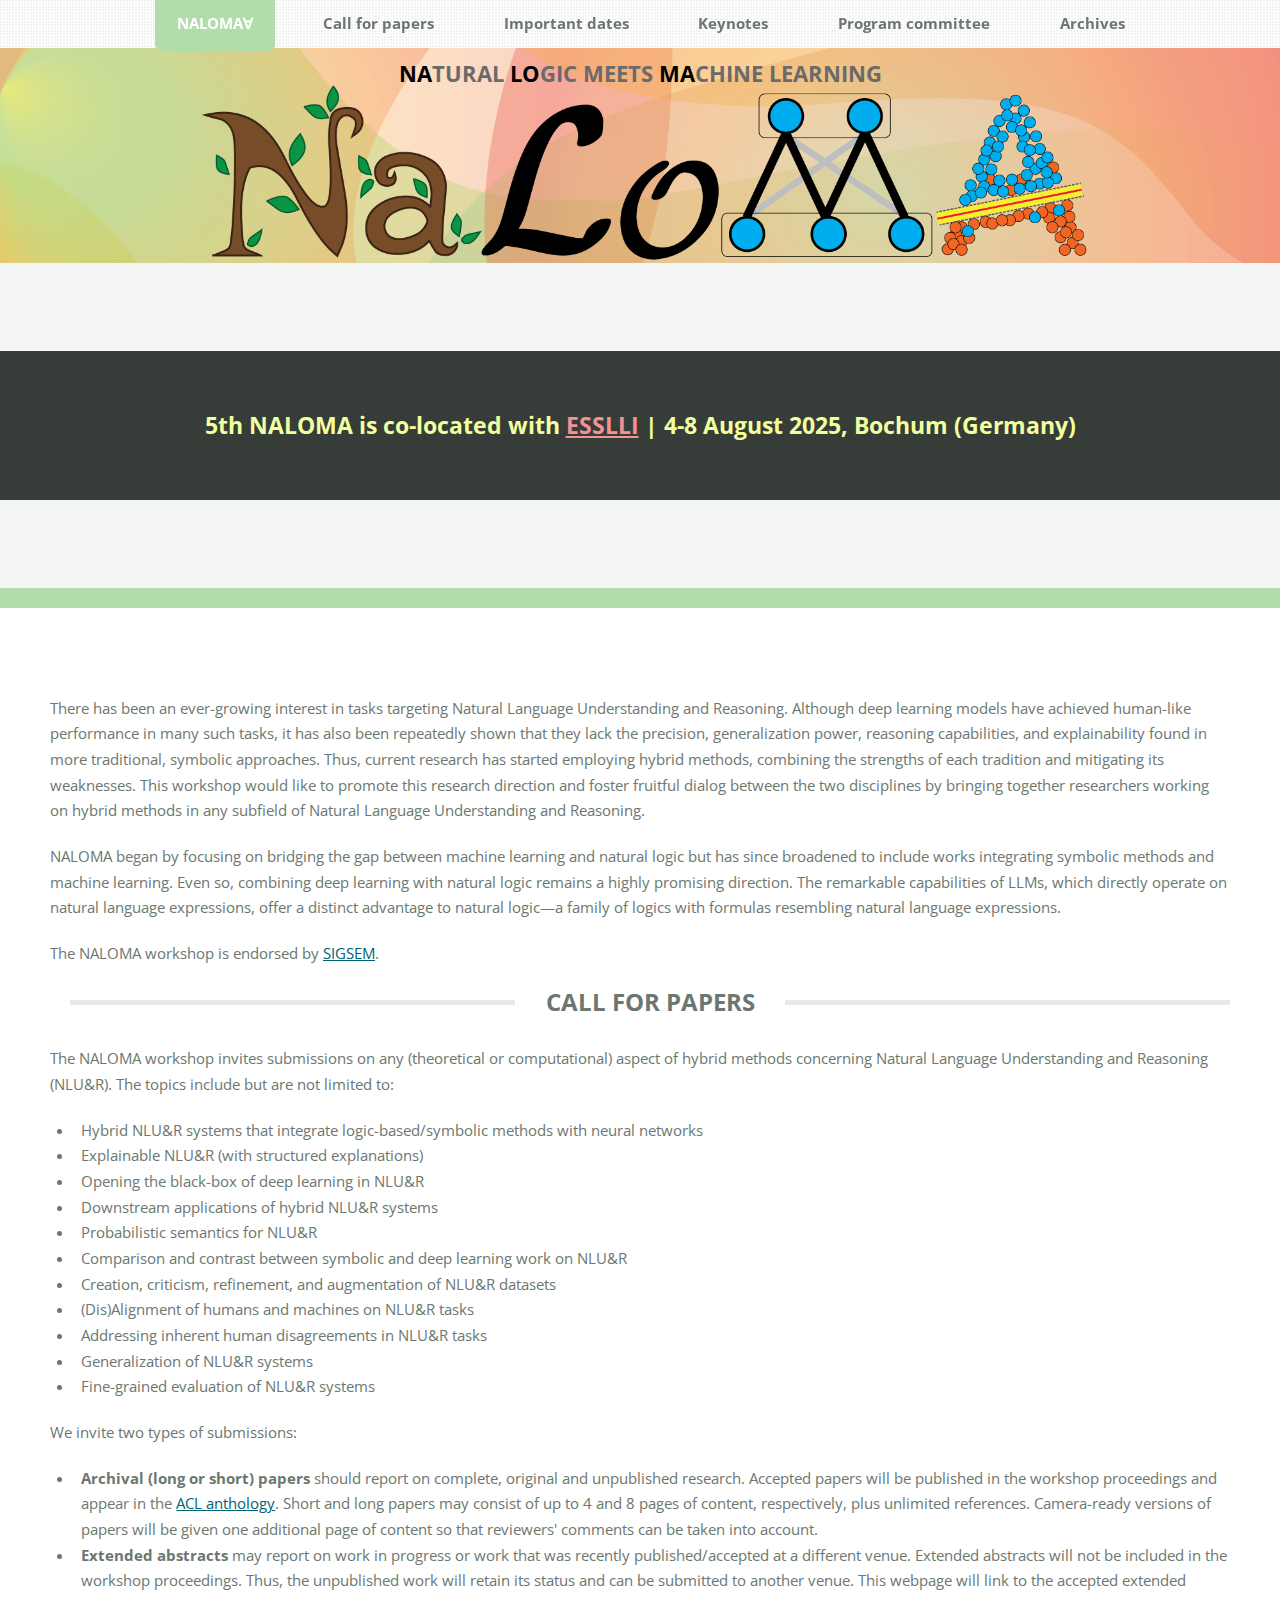
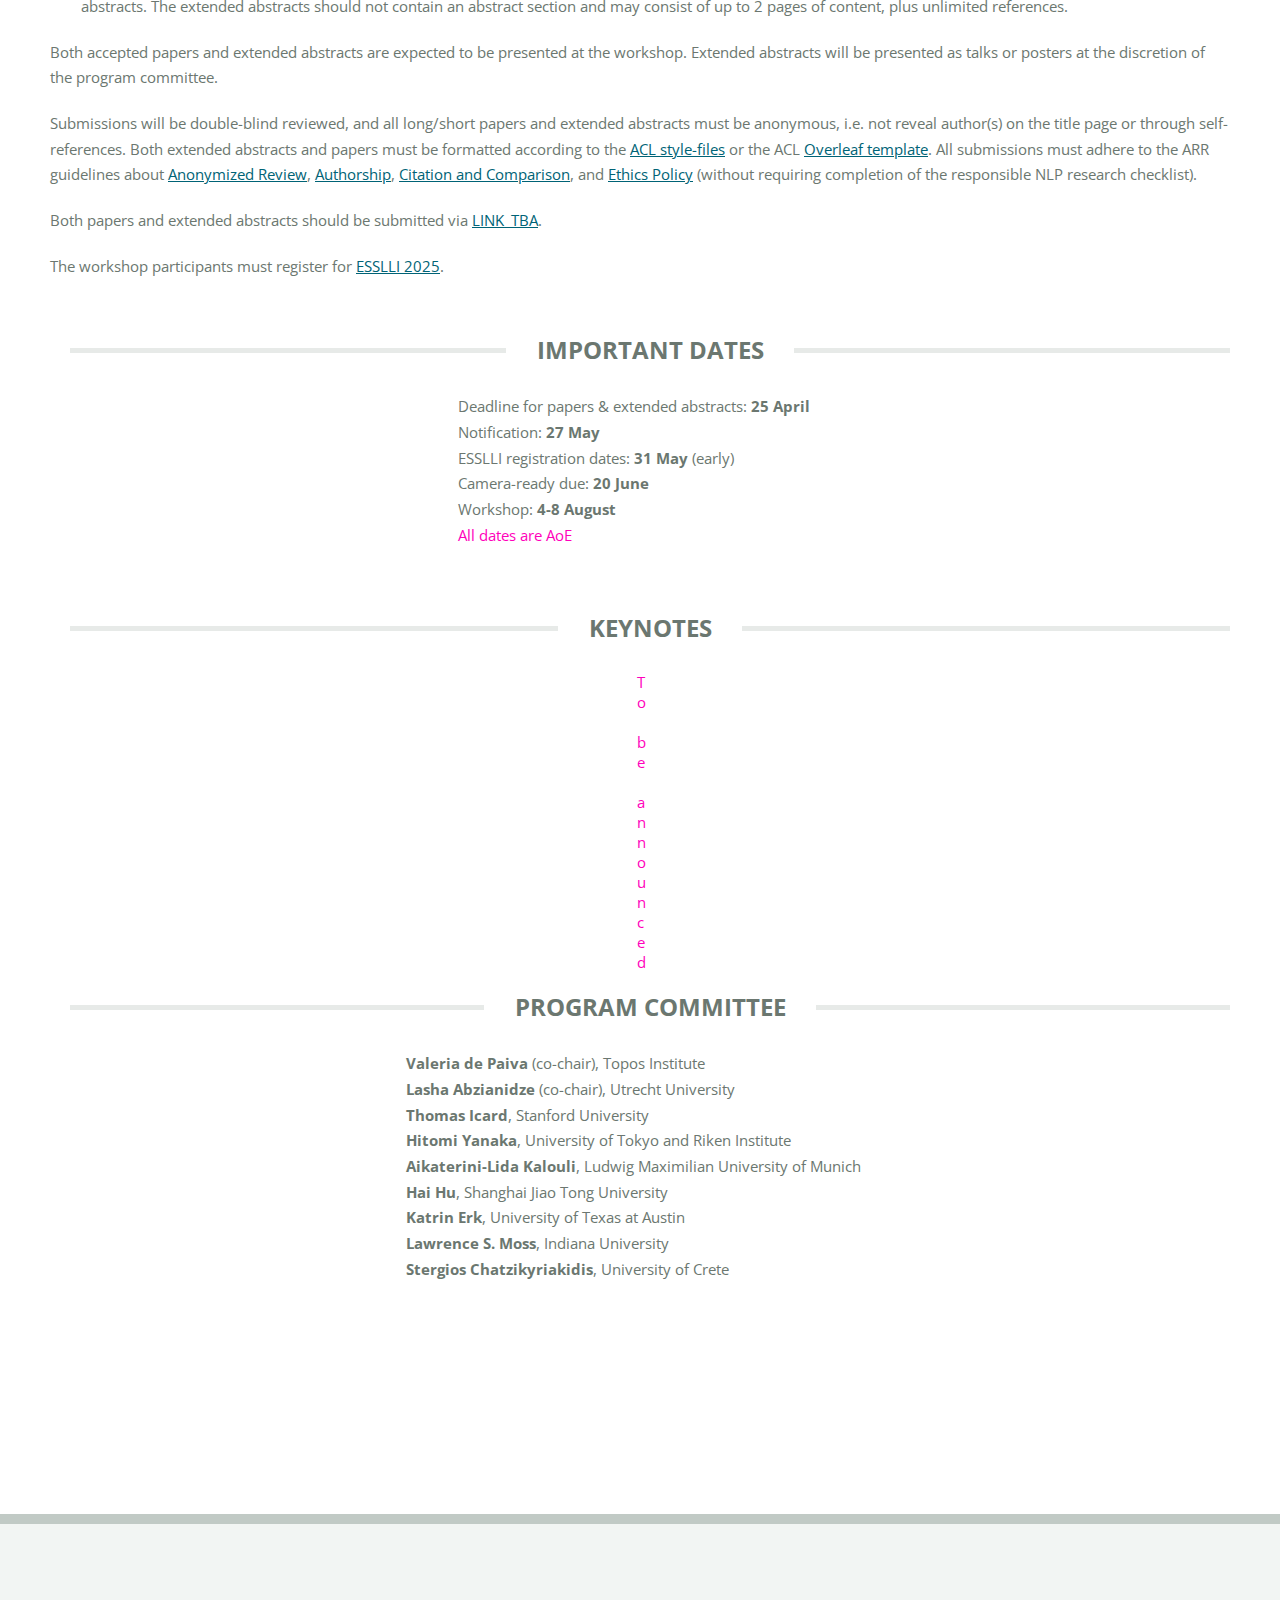
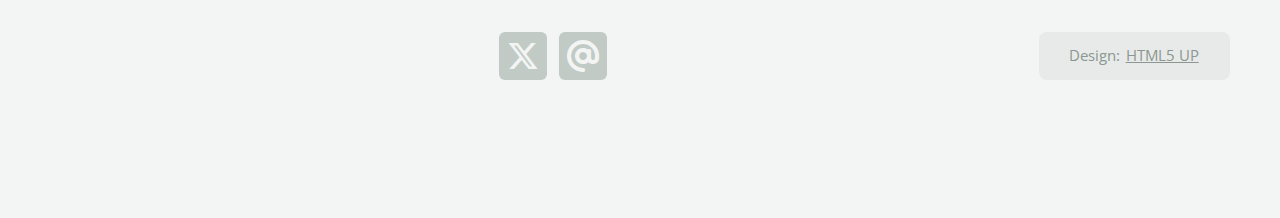
==== 2025/index.html @ dc69d801 "remove tentative" ====
<!DOCTYPE HTML>
<!--
	TXT by HTML5 UP
	html5up.net | @ajlkn
	Free for personal and commercial use under the CCA 3.0 license (html5up.net/license)
-->
<html>
	<head>
		<title>NALOMA</title>
		<meta charset="utf-8" />
		<meta name="viewport" content="width=device-width, initial-scale=1, user-scalable=no" />
		<link rel="stylesheet" href="assets/css/main.css" />
		<link href="https://cdnjs.cloudflare.com/ajax/libs/font-awesome/6.5.0/css/all.min.css" rel="stylesheet">


	</head>
	<body class="homepage is-preload">
		<div id="page-wrapper">

			<!-- Header -->
				<header id="header">
					<div class="logo container">
						<div>
							<span id="logo" style="display: none;">NALOMA∀</span><h1>NA</h1><p>tural</p> <h1>LO</h1><p>gic meets</p> <h1>MA</h1><p>chine learning</p> 
							<!-- <p>Natural Logic Meets Machine Learning</p> -->
						</div>
					</div>
				</header>

			<!-- Nav -->
				<nav id="nav">
					<ul>
						<li class="current"><a href="index.html">NALOMA∀</a></li>
						<li><a href="#call-for-papers">Call for papers</a></li>
						<li><a href="#important-dates">Important dates</a></li>
						<li><a href="#keynotes">Keynotes</a></li>
						<li><a href="#program-committee">Program committee</a></li>
						<!-- <li><a href="left-sidebar.html">left sidebar</a></li>
						<li><a href="right-sidebar.html">right sidebar</a></li>
						<li><a href="no-sidebar.html">no sidebar</a></li> -->
						<li><a href="#">Archives</a>
							<ul>
								<li><a href="https://aclanthology.org/venues/naloma/">ACL Anthology Proceedings</a></li>
								<li><a href="https://doi.org/10.1007/s10849-023-09408-y">JoLLI Special Issue</a></li>
								<li><a href="">Previous NALOMAs</a>
									<ul>
										<li><a href="https://sites.google.com/view/naloma4">NALOMA IV (2023)</a></li>
										<li><a href="https://sites.google.com/view/naloma22">NALOMA III (2022)</a></li>
										<li><a href="https://typo.uni-konstanz.de/naloma21/">NALOMA II (2021)</a></li>
										<li><a href="http://web.archive.org/web/20200923002008/https://typo.uni-konstanz.de/naloma20/">NALOMA I (2020)</a></li>
									</ul>
								</li>
							</ul>
						</li>	
					</ul>
				</nav>

			<!-- Banner -->
				<section id="banner">
					<div class="content">
						<h2>5th NALOMA is co-located with <a href="https://2025.esslli.eu/">ESSLLI</a> | 4-8 August 2025, Bochum (Germany)</h2>
						<!-- <a href="#main" class="button scrolly">Alright let's go</a> -->
					</div>
				</section>

			<!-- Main -->
				<section id="main">
					<div class="container">
						<div class="row gtr-200">
							<!-- <div class="col-12"> -->

								<!-- Highlight -->
									<!-- <section class="box highlight">
										<ul class="special">
											<li><a href="#" class="icon solid fa-search"><span class="label">Magnifier</span></a></li>
											<li><a href="#" class="icon solid fa-tablet-alt"><span class="label">Tablet</span></a></li>
											<li><a href="#" class="icon solid fa-flask"><span class="label">Flask</span></a></li>
											<li><a href="#" class="icon solid fa-cog"><span class="label">Cog?</span></a></li>
										</ul>
										<header>
											<h2>A random assortment of icons in circles</h2>
											<p>And some text that attempts to explain their significance</p>
										</header>
										<p>
											Phasellus quam turpis, feugiat sit amet ornare in, hendrerit in lectus. Praesent semper mod quis eget mi. Etiam eu<br />
											ante risus. Aliquam erat volutpat. Aliquam luctus et mattis lectus amet pulvinar. Nam nec turpis consequat.
										</p>
									</section> -->

							<!-- </div> -->
							<div class="col-12">

								<!-- Intro -->
									<section id="intro" class="box features">
										<!-- <h2 class="major"><span></span></h2> -->
											<div class="row">
													<div>
														There has been an ever-growing interest in tasks targeting Natural Language Understanding and Reasoning. Although deep learning models have achieved human-like performance in many such tasks, it has also been repeatedly shown that they lack the precision, generalization power, reasoning capabilities, and explainability found in more traditional, symbolic approaches. Thus, current research has started employing hybrid methods, combining the strengths of each tradition and mitigating its weaknesses. This workshop would like to promote this research direction and foster fruitful dialog between the two disciplines by bringing together researchers working on hybrid methods in any subfield of Natural Language Understanding and Reasoning.
													</div>
													<div>
														NALOMA began by focusing on bridging the gap between machine learning and natural logic but has since broadened to include works integrating symbolic methods and machine learning. Even so, combining deep learning with natural logic remains a highly promising direction. The remarkable capabilities of LLMs, which directly operate on natural language expressions, offer a distinct advantage to natural logic&mdash;a family of logics with formulas resembling natural language expressions.
													</div>  
													<div>The NALOMA workshop is endorsed by <a href="https://www.sigsem.org/">SIGSEM</a>.</div>
											</div>
									</section>
								
								<!-- Call for papers -->
									<section id="call-for-papers" class="box features">
										<h2 class="major"><span>Call for Papers</span></h2>
										<div>
											<div class="row">
												<div>
													The NALOMA workshop invites submissions on any (theoretical or computational) aspect of hybrid methods concerning Natural Language Understanding and Reasoning (NLU&R). The topics include but are not limited to:
												</div>
												<ul style="padding-left:3em; margin: 0px; display:block; width: 100vw;">
													<li>Hybrid NLU&R systems that integrate logic-based/symbolic methods with neural networks</li>
													<li>Explainable NLU&R (with structured explanations)</li>
													<li>Opening the black-box of deep learning in NLU&R</li>
													<li>Downstream applications of hybrid NLU&R systems</li>
													<li>Probabilistic semantics for NLU&R</li>
													<li>Comparison and contrast between symbolic and deep learning work on NLU&R</li>
													<li>Creation, criticism, refinement, and augmentation of NLU&R datasets</li>
													<li>(Dis)Alignment of humans and machines on NLU&R tasks</li>
													<li>Addressing inherent human disagreements in NLU&R tasks</li>
													<li>Generalization of NLU&R systems</li>
													<li>Fine-grained evaluation of NLU&R systems</li>
												</ul>
												<div>We invite two types of submissions:</div>

												<ul style="padding-left:3em; margin: 0px; display:block">
													<li><b>Archival (long or short) papers</b> should report on complete, original and unpublished research. Accepted papers will be published in the workshop proceedings and appear in the <a href="https://aclanthology.org/venues/naloma/">ACL anthology</a>.
													Short and long papers may consist of up to 4 and 8 pages of content, respectively, plus unlimited references. Camera-ready versions of papers will be given one additional page of content so that reviewers' comments can be taken into account.
													</li>

													<li><b>Extended abstracts</b> may report on work in progress or work that was recently published/accepted at a different venue. Extended abstracts will not be included in the workshop proceedings. Thus, the unpublished work will retain its status and can be submitted to another venue. This webpage will link to the accepted extended abstracts.
													The extended abstracts should not contain an abstract section and may consist of up to 2 pages of content, plus unlimited references. 
													</li>
												</ul>

												<div>Both accepted papers and extended abstracts are expected to be presented at the workshop. Extended abstracts will be presented as talks or posters at the discretion of the program committee.</div>

												<div>Submissions will be double-blind reviewed, and all long/short papers and extended abstracts must be anonymous, i.e. not reveal author(s) on the title page or through self-references. Both extended abstracts and papers must be formatted according to the <a href="https://github.com/acl-org/acl-style-files">ACL style-files</a> or the ACL <a href="https://www.overleaf.com/latex/templates/association-for-computational-linguistics-acl-conference/jvxskxpnznfj">Overleaf template</a>.  All submissions must adhere to the ARR guidelines about <a href="https://aclrollingreview.org/cfp#instructions-for-two-way-anonymized-review">Anonymized Review</a>, <a href="https://aclrollingreview.org/cfp#authorship">Authorship</a>, <a href="https://aclrollingreview.org/cfp#citation-and-comparison">Citation and Comparison</a>, and <a href="https://aclrollingreview.org/cfp#ethics-policy">Ethics Policy</a> (without requiring completion of the responsible NLP research checklist). 
												</div>	

												<div>Both papers and extended abstracts should be submitted via <a href="">LINK_TBA</a>.</div>

												<div>The workshop participants must register for <a href="https://2025.esslli.eu/">ESSLLI 2025</a>.</div>

											</div>
										</div>
									</section>

								<!-- Important dates -->
									<section id="important-dates" class="box features">
										<h2 class="major"><span>Important Dates</span></h2>
											<div class="row">
												<ul class="listing">
													<!-- <li style="color:rgb(255, 0, 187)">Submission-related dates are tentative</li> -->
													<li>Deadline for papers &amp; extended abstracts: <b>25 April</b></li>
													<li>Notification: <b>27 May</b></li>
													<li>ESSLLI registration dates: <b>31 May</b> (early)</li>
													<li>Camera-ready due: <b>20 June</b></li>
													<li>Workshop: <b>4-8 August</b></li>
													<li style="color:rgb(255, 0, 187)">All dates are AoE</li>
												</ul>
											</div>
									</section>
								<!-- Keynotes -->
								<section id="keynotes" class="box features">
									<h2 class="major"><span>Keynotes</span></h2>
										<div class="row">
												<span class="keynote-tba">To be announced</span>
										</div>
								</section>
								<!-- Program committe -->
									<section id="program-committee" class="box features">
										<h2 class="major"><span>Program Committee</span></h2>
										<div>
											<div class="row">
												<ul class="listing" id="PC">
													<li class="cochair"><b>Lasha Abzianidze</b> (co-chair), Utrecht University</li>
													<li class="cochair"><b>Valeria de Paiva</b> (co-chair), Topos Institute</li>
													<li><b>Stergios Chatzikyriakidis</b>, University of Crete</li>
													<li><b>Aikaterini-Lida Kalouli</b>, Ludwig Maximilian University of Munich</li>
													<li><b>Katrin Erk</b>, University of Texas at Austin</li>
													<li><b>Hai Hu</b>, Shanghai Jiao Tong University</li>
													<li><b>Thomas Icard</b>, Stanford University</li>
													<li><b>Lawrence S. Moss</b>, Indiana University</li>
													<li><b>Hitomi Yanaka</b>, University of Tokyo and Riken Institute</li>
												</ul>
											</div>
										</div>
									</section>

							</div>
						</div>
					</div>
				</section>

			<!-- Footer -->
				<footer id="footer">
					<div class="container">
						<div class="row gtr-200">
							<!-- <div class="col-12"> -->

								<!-- About -->
									<!-- <section>
										<h2 class="major"><span>What's this about?</span></h2>
										<p>
											This is <strong>TXT</strong>, yet another free responsive site template designed by
											<a href="http://twitter.com/ajlkn">AJ</a> for <a href="http://html5up.net">HTML5 UP</a>. It's released under the
											<a href="http://html5up.net/license/">Creative Commons Attribution</a> license so feel free to use it for
											whatever you're working on (personal or commercial), just be sure to give us credit for the design.
											That's basically it :)
										</p>
									</section> -->

							<!-- </div> -->
							<div class="col-12">

								<!-- Contact -->
									<section>
										<!-- <h2 class="major"><span>Get in touch</span></h2> -->
										<ul class="contact">
											<li><a class="fa-brands fa-x-twitter" style="text-decoration: none;" href="https://x.com/nalomameeting"></a></li>
											<li><a class="fa fa-at" style="text-decoration: none;" href="mailto:lasha.abzianidze@gmail.com"></a></li>
											<li id="copyright" style="float:right; margin-right: auto;">Design: <a style="width:auto; padding: 2px; display:inline; background: none;" href="http://html5up.net">HTML5 UP</a></li>
										</ul>
									</section>

							</div>
						</div>

						<!-- Copyright -->
							<!-- <div id="copyright">
								<ul class="menu">
									<li>&copy; Untitled. All rights reserved</li>
									<li>Design: <a href="http://html5up.net">HTML5 UP</a></li>
								</ul>
							</div> -->
					</div>
				</footer>

		</div>

		<!-- Scripts -->
			<script src="assets/js/jquery.min.js"></script>
			<script src="assets/js/jquery.dropotron.min.js"></script>
			<script src="assets/js/jquery.scrolly.min.js"></script>
			<script src="assets/js/browser.min.js"></script>
			<script src="assets/js/breakpoints.min.js"></script>
			<script src="assets/js/util.js"></script>
			<script src="assets/js/main.js"></script>

			<script>
				// Shuffle the list when the page loads
				window.onload = shufflePC;
			</script>

	</body>
</html>
---- 2025/assets/css/main.css ----
@import url("fontawesome-all.min.css");
@import url("https://fonts.googleapis.com/css?family=Open+Sans:400,400italic,700,700italic|Open+Sans+Condensed:700");

/*
	TXT by HTML5 UP
	html5up.net | @ajlkn
	Free for personal and commercial use under the CCA 3.0 license (html5up.net/license)
*/

html, body, div, span, applet, object,
iframe, h1, h2, h3, h4, h5, h6, p, blockquote,
pre, a, abbr, acronym, address, big, cite,
code, del, dfn, em, img, ins, kbd, q, s, samp,
small, strike, strong, sub, sup, tt, var, b,
u, i, center, dl, dt, dd, ol, ul, li, fieldset,
form, label, legend, table, caption, tbody,
tfoot, thead, tr, th, td, article, aside,
canvas, details, embed, figure, figcaption,
footer, header, hgroup, menu, nav, output, ruby,
section, summary, time, mark, audio, video {
	margin: 0;
	padding: 0;
	border: 0;
	font-size: 100%;
	font: inherit;
	vertical-align: baseline;}

article, aside, details, figcaption, figure,
footer, header, hgroup, menu, nav, section {
	display: block;}

body {
	line-height: 1;
}

ol, ul {
	list-style: none;
}

blockquote, q {
	quotes: none;
}

	blockquote:before, blockquote:after, q:before, q:after {
		content: '';
		content: none;
	}

table {
	border-collapse: collapse;
	border-spacing: 0;
}

body {
	-webkit-text-size-adjust: none;
}

mark {
	background-color: transparent;
	color: inherit;
}

input::-moz-focus-inner {
	border: 0;
	padding: 0;
}

input, select, textarea {
	-moz-appearance: none;
	-webkit-appearance: none;
	-ms-appearance: none;
	appearance: none;
}

.keynote-tba {
	margin: auto; 
	color:rgb(255, 0, 187);
	writing-mode: vertical-rl;
	text-orientation: upright;	
}

/* Basic */

	html {
		box-sizing: border-box;
	}

	*, *:before, *:after {
		box-sizing: inherit;
	}

	body {
		background: #f2f5f3;
	}

		body.is-preload *, body.is-preload *:before, body.is-preload *:after {
			-moz-animation: none !important;
			-webkit-animation: none !important;
			-ms-animation: none !important;
			animation: none !important;
			-moz-transition: none !important;
			-webkit-transition: none !important;
			-ms-transition: none !important;
			transition: none !important;
		}

	body, input, textarea, select {
		font-family: 'Open Sans', sans-serif;
		font-weight: 400;
		color: #6b7770;
		font-size: 13pt;
		line-height: 2em;
	}

	h1, h2, h3, h4, h5, h6 {
		font-family: 'Open Sans Condensed', sans-serif;
		font-weight: 700;
		text-transform: uppercase;
		color: #6b7770;
		margin: 0 0 0.5em 0;
		line-height: 1.3;
	}

	h1 a, h2 a, h3 a, h4 a, h5 a, h6 a {
		text-decoration: none;
		color: inherit;
	}

	h2 {
		font-size: 1.65em;
	}

		h2.major {
			position: relative;
			border-top: solid 5px #e7eae8;
			font-size: 1.65em;
			text-align: center;
			margin: 0 0 2em 0;
			top: 0.775em;
		}

			h2.major span {
				background: #fff;
				position: relative;
				display: inline-block;
				top: -0.775em;
				padding: 0 1.25em 0 1.25em;
			}

	h3, h4 {
		font-size: 1.25em;
	}

	a {
		color: #006376;
		text-decoration: underline;
	}

		a:hover {
			text-decoration: none;
		}

	b, strong {
		font-weight: 700;
		color: #6b7770;
	}

	i, em {
		font-style: italic;
	}

	br.clear {
		clear: both;
	}

	sub {
		position: relative;
		top: 0.5em;
		font-size: 0.8em;
	}

	sup {
		position: relative;
		top: -0.5em;
		font-size: 0.8em;
	}

	hr {
		border: 0;
		border-top: solid 2px #E7EAE8;
		margin: 0 0 3em 0;
	}

	blockquote {
		border-left: solid 5px #E7EAE8;
		padding: 1em 0 1em 1.5em;
		font-style: italic;
	}

	p, ul, ol, dl, table {
		margin-bottom: 3em;
	}

/* Section/Article */

	section, article {
		margin-bottom: 1em;
	}

		section > :last-child, section:last-child, article > :last-child, article:last-child {
			margin-bottom: 0;
		}

		.col-12 > section:before {
			content: ''; 
			display: block; 
			height: 55px; 
			margin-top: -55px; 
		}

	header > p {
		display: block;
		font-family: 'Open Sans Condensed', sans-serif;
		font-weight: 700;
		text-transform: uppercase;
		color: #c1cac5;
	}


/* Container */

	.container {
		margin: 0 auto;
		max-width: 100%;
		width: 64em;
	}

		@media screen and (max-width: 1680px) {

			.container {
				width: 75em;
			}

		}

		@media screen and (max-width: 1280px) {

			.container {
				width: calc(100% - 100px);
			}

		}

		@media screen and (max-width: 980px) {

			.container {
				width: calc(100% - 100px);
			}

		}

		@media screen and (max-width: 736px) {

			.container {
				width: calc(100% - 40px);
			}

		}

		@media screen and (max-width: 360px) {

			.container {
				width: calc(100% - 30px);
			}

		}

/* Row */

	.row {
		display: flex;
		flex-wrap: wrap;
		box-sizing: border-box;
		align-items: stretch;
	}

		.row > * {
			box-sizing: border-box;
		}

		.row > div {
			/* margin: 5px 0px 10px 0px; */
			width: 100%;
		}

		.row.gtr-uniform > * > :last-child {
			margin-bottom: 0;
		}

		.row.aln-left {
			justify-content: flex-start;
		}

		.row.aln-center {
			justify-content: center;
		}

		.row.aln-right {
			justify-content: flex-end;
		}

		.row.aln-top {
			align-items: flex-start;
		}

		.row.aln-middle {
			align-items: center;
		}

		.row.aln-bottom {
			align-items: flex-end;
		}

		.row > .imp {
			order: -1;
		}

		.row > .col-1 {
			width: 8.33333%;
		}

		.row > .off-1 {
			margin-left: 8.33333%;
		}

		.row > .col-2 {
			width: 16.66667%;
		}

		.row > .off-2 {
			margin-left: 16.66667%;
		}

		.row > .col-3 {
			width: 25%;
		}

		.row > .off-3 {
			margin-left: 25%;
		}

		.row > .col-4 {
			width: 33.33333%;
		}

		.row > .off-4 {
			margin-left: 33.33333%;
		}

		.row > .col-5 {
			width: 41.66667%;
		}

		.row > .off-5 {
			margin-left: 41.66667%;
		}

		.row > .col-6 {
			width: 50%;
		}

		.row > .off-6 {
			margin-left: 50%;
		}

		.row > .col-7 {
			width: 58.33333%;
		}

		.row > .off-7 {
			margin-left: 58.33333%;
		}

		.row > .col-8 {
			width: 66.66667%;
		}

		.row > .off-8 {
			margin-left: 66.66667%;
		}

		.row > .col-9 {
			width: 75%;
		}

		.row > .off-9 {
			margin-left: 75%;
		}

		.row > .col-10 {
			width: 83.33333%;
		}

		.row > .off-10 {
			margin-left: 83.33333%;
		}

		.row > .col-11 {
			width: 91.66667%;
		}

		.row > .off-11 {
			margin-left: 91.66667%;
		}

		.row > .col-12 {
			width: 100%;
		}

		.row > .off-12 {
			margin-left: 100%;
		}

		.row.gtr-0 {
			margin-top: 0px;
			margin-left: 0px;
		}

			.row.gtr-0 > * {
				padding: 0px 0 0 0px;
			}

			.row.gtr-0.gtr-uniform {
				margin-top: 0px;
			}

				.row.gtr-0.gtr-uniform > * {
					padding-top: 0px;
				}

		.row.gtr-25 {
			margin-top: -12.5px;
			margin-left: -12.5px;
		}

			.row.gtr-25 > * {
				padding: 12.5px 0 0 12.5px;
			}

			.row.gtr-25.gtr-uniform {
				margin-top: -12.5px;
			}

				.row.gtr-25.gtr-uniform > * {
					padding-top: 12.5px;
				}

		.row.gtr-50 {
			margin-top: -25px;
			margin-left: -25px;
		}

			.row.gtr-50 > * {
				padding: 25px 0 0 25px;
			}

			.row.gtr-50.gtr-uniform {
				margin-top: -25px;
			}

				.row.gtr-50.gtr-uniform > * {
					padding-top: 25px;
				}

		.row {
			margin-top: -50px;
			margin-left: -50px;
			margin-bottom: 50px;
		}

			.row > * {
				padding: 20px 0 0 20px;
			}

			.row.gtr-uniform {
				margin-top: -50px;
			}

				.row.gtr-uniform > * {
					padding-top: 50px;
				}

		.row.gtr-150 {
			margin-top: -75px;
			margin-left: -75px;
		}

			.row.gtr-150 > * {
				padding: 75px 0 0 75px;
			}

			.row.gtr-150.gtr-uniform {
				margin-top: -75px;
			}

				.row.gtr-150.gtr-uniform > * {
					padding-top: 75px;
				}

		.row.gtr-200 {
			margin-top: -100px;
			margin-left: -100px;
		}

			.row.gtr-200 > * {
				padding: 100px 0 0 100px;
			}

			.row.gtr-200.gtr-uniform {
				margin-top: -100px;
			}

				.row.gtr-200.gtr-uniform > * {
					padding-top: 100px;
				}

		@media screen and (max-width: 1680px) {

			.row {
				display: flex;
				flex-wrap: wrap;
				box-sizing: border-box;
				align-items: stretch;
			}

				.row > * {
					box-sizing: border-box;
				}

				.row.gtr-uniform > * > :last-child {
					margin-bottom: 0;
				}

				.row.aln-left {
					justify-content: flex-start;
				}

				.row.aln-center {
					justify-content: center;
				}

				.row.aln-right {
					justify-content: flex-end;
				}

				.row.aln-top {
					align-items: flex-start;
				}

				.row.aln-middle {
					align-items: center;
				}

				.row.aln-bottom {
					align-items: flex-end;
				}

				.row > .imp-xlarge {
					order: -1;
				}

				.row > .col-1-xlarge {
					width: 8.33333%;
				}

				.row > .off-1-xlarge {
					margin-left: 8.33333%;
				}

				.row > .col-2-xlarge {
					width: 16.66667%;
				}

				.row > .off-2-xlarge {
					margin-left: 16.66667%;
				}

				.row > .col-3-xlarge {
					width: 25%;
				}

				.row > .off-3-xlarge {
					margin-left: 25%;
				}

				.row > .col-4-xlarge {
					width: 33.33333%;
				}

				.row > .off-4-xlarge {
					margin-left: 33.33333%;
				}

				.row > .col-5-xlarge {
					width: 41.66667%;
				}

				.row > .off-5-xlarge {
					margin-left: 41.66667%;
				}

				.row > .col-6-xlarge {
					width: 50%;
				}

				.row > .off-6-xlarge {
					margin-left: 50%;
				}

				.row > .col-7-xlarge {
					width: 58.33333%;
				}

				.row > .off-7-xlarge {
					margin-left: 58.33333%;
				}

				.row > .col-8-xlarge {
					width: 66.66667%;
				}

				.row > .off-8-xlarge {
					margin-left: 66.66667%;
				}

				.row > .col-9-xlarge {
					width: 75%;
				}

				.row > .off-9-xlarge {
					margin-left: 75%;
				}

				.row > .col-10-xlarge {
					width: 83.33333%;
				}

				.row > .off-10-xlarge {
					margin-left: 83.33333%;
				}

				.row > .col-11-xlarge {
					width: 91.66667%;
				}

				.row > .off-11-xlarge {
					margin-left: 91.66667%;
				}

				.row > .col-12-xlarge {
					width: 100%;
				}

				.row > .off-12-xlarge {
					margin-left: 100%;
				}

				.row.gtr-0 {
					margin-top: 0px;
					margin-left: 0px;
				}

					.row.gtr-0 > * {
						padding: 0px 0 0 0px;
					}

					.row.gtr-0.gtr-uniform {
						margin-top: 0px;
					}

						.row.gtr-0.gtr-uniform > * {
							padding-top: 0px;
						}

				.row.gtr-25 {
					margin-top: -12.5px;
					margin-left: -12.5px;
				}

					.row.gtr-25 > * {
						padding: 12.5px 0 0 12.5px;
					}

					.row.gtr-25.gtr-uniform {
						margin-top: -12.5px;
					}

						.row.gtr-25.gtr-uniform > * {
							padding-top: 12.5px;
						}

				.row.gtr-50 {
					margin-top: -25px;
					margin-left: -25px;
				}

					.row.gtr-50 > * {
						padding: 25px 0 0 25px;
					}

					.row.gtr-50.gtr-uniform {
						margin-top: -25px;
					}

						.row.gtr-50.gtr-uniform > * {
							padding-top: 25px;
						}

				.row {
					margin-top: -50px;
					margin-left: -50px;
				}

					.row > * {
						padding: 20px 0 0 20px;
					}

					.row.gtr-uniform {
						margin-top: -50px;
					}

						.row.gtr-uniform > * {
							padding-top: 50px;
						}

				.row.gtr-150 {
					margin-top: -75px;
					margin-left: -75px;
				}

					.row.gtr-150 > * {
						padding: 75px 0 0 75px;
					}

					.row.gtr-150.gtr-uniform {
						margin-top: -75px;
					}

						.row.gtr-150.gtr-uniform > * {
							padding-top: 75px;
						}

				.row.gtr-200 {
					margin-top: -100px;
					margin-left: -100px;
				}

					.row.gtr-200 > * {
						padding: 100px 0 0 100px;
					}

					.row.gtr-200 .col-12 {
						padding: 100px 0 0 100px;
					}

					.row.gtr-200.gtr-uniform {
						margin-top: -100px;
					}

						.row.gtr-200.gtr-uniform > * {
							padding-top: 100px;
						}

		}

		@media screen and (max-width: 1280px) {

			.row {
				display: flex;
				flex-wrap: wrap;
				box-sizing: border-box;
				align-items: stretch;
			}

				.row > * {
					box-sizing: border-box;
				}

				.row.gtr-uniform > * > :last-child {
					margin-bottom: 0;
				}

				.row.aln-left {
					justify-content: flex-start;
				}

				.row.aln-center {
					justify-content: center;
				}

				.row.aln-right {
					justify-content: flex-end;
				}

				.row.aln-top {
					align-items: flex-start;
				}

				.row.aln-middle {
					align-items: center;
				}

				.row.aln-bottom {
					align-items: flex-end;
				}

				.row > .imp-large {
					order: -1;
				}

				.row > .col-1-large {
					width: 8.33333%;
				}

				.row > .off-1-large {
					margin-left: 8.33333%;
				}

				.row > .col-2-large {
					width: 16.66667%;
				}

				.row > .off-2-large {
					margin-left: 16.66667%;
				}

				.row > .col-3-large {
					width: 25%;
				}

				.row > .off-3-large {
					margin-left: 25%;
				}

				.row > .col-4-large {
					width: 33.33333%;
				}

				.row > .off-4-large {
					margin-left: 33.33333%;
				}

				.row > .col-5-large {
					width: 41.66667%;
				}

				.row > .off-5-large {
					margin-left: 41.66667%;
				}

				.row > .col-6-large {
					width: 50%;
				}

				.row > .off-6-large {
					margin-left: 50%;
				}

				.row > .col-7-large {
					width: 58.33333%;
				}

				.row > .off-7-large {
					margin-left: 58.33333%;
				}

				.row > .col-8-large {
					width: 66.66667%;
				}

				.row > .off-8-large {
					margin-left: 66.66667%;
				}

				.row > .col-9-large {
					width: 75%;
				}

				.row > .off-9-large {
					margin-left: 75%;
				}

				.row > .col-10-large {
					width: 83.33333%;
				}

				.row > .off-10-large {
					margin-left: 83.33333%;
				}

				.row > .col-11-large {
					width: 91.66667%;
				}

				.row > .off-11-large {
					margin-left: 91.66667%;
				}

				.row > .col-12-large {
					width: 100%;
				}

				.row > .off-12-large {
					margin-left: 100%;
				}

				.row.gtr-0 {
					margin-top: 0px;
					margin-left: 0px;
				}

					.row.gtr-0 > * {
						padding: 0px 0 0 0px;
					}

					.row.gtr-0.gtr-uniform {
						margin-top: 0px;
					}

						.row.gtr-0.gtr-uniform > * {
							padding-top: 0px;
						}

				.row.gtr-25 {
					margin-top: -10px;
					margin-left: -10px;
				}

					.row.gtr-25 > * {
						padding: 10px 0 0 10px;
					}

					.row.gtr-25.gtr-uniform {
						margin-top: -10px;
					}

						.row.gtr-25.gtr-uniform > * {
							padding-top: 10px;
						}

				.row.gtr-50 {
					margin-top: -20px;
					margin-left: -20px;
				}

					.row.gtr-50 > * {
						padding: 20px 0 0 20px;
					}

					.row.gtr-50.gtr-uniform {
						margin-top: -20px;
					}

						.row.gtr-50.gtr-uniform > * {
							padding-top: 20px;
						}

				.row {
					margin-top: -40px;
					margin-left: -40px;
				}

					.row > * {
						padding: 20px 0 0 20px;
					}

					.row.gtr-uniform {
						margin-top: -40px;
					}

						.row.gtr-uniform > * {
							padding-top: 40px;
						}

				.row.gtr-150 {
					margin-top: -60px;
					margin-left: -60px;
				}

					.row.gtr-150 > * {
						padding: 60px 0 0 60px;
					}

					.row.gtr-150.gtr-uniform {
						margin-top: -60px;
					}

						.row.gtr-150.gtr-uniform > * {
							padding-top: 60px;
						}

				.row.gtr-200 {
					margin-top: -80px;
					margin-left: -80px;
				}

					.row.gtr-200 > * {
						padding: 80px 0 0 80px;
					}

					.row.gtr-200.gtr-uniform {
						margin-top: -80px;
					}

						.row.gtr-200.gtr-uniform > * {
							padding-top: 80px;
						}

		}

		@media screen and (max-width: 980px) {

			.row {
				display: flex;
				flex-wrap: wrap;
				box-sizing: border-box;
				align-items: stretch;
			}

				.row > * {
					box-sizing: border-box;
				}

				.row.gtr-uniform > * > :last-child {
					margin-bottom: 0;
				}

				.row.aln-left {
					justify-content: flex-start;
				}

				.row.aln-center {
					justify-content: center;
				}

				.row.aln-right {
					justify-content: flex-end;
				}

				.row.aln-top {
					align-items: flex-start;
				}

				.row.aln-middle {
					align-items: center;
				}

				.row.aln-bottom {
					align-items: flex-end;
				}

				.row > .imp-medium {
					order: -1;
				}

				.row > .col-1-medium {
					width: 8.33333%;
				}

				.row > .off-1-medium {
					margin-left: 8.33333%;
				}

				.row > .col-2-medium {
					width: 16.66667%;
				}

				.row > .off-2-medium {
					margin-left: 16.66667%;
				}

				.row > .col-3-medium {
					width: 25%;
				}

				.row > .off-3-medium {
					margin-left: 25%;
				}

				.row > .col-4-medium {
					width: 33.33333%;
				}

				.row > .off-4-medium {
					margin-left: 33.33333%;
				}

				.row > .col-5-medium {
					width: 41.66667%;
				}

				.row > .off-5-medium {
					margin-left: 41.66667%;
				}

				.row > .col-6-medium {
					width: 50%;
				}

				.row > .off-6-medium {
					margin-left: 50%;
				}

				.row > .col-7-medium {
					width: 58.33333%;
				}

				.row > .off-7-medium {
					margin-left: 58.33333%;
				}

				.row > .col-8-medium {
					width: 66.66667%;
				}

				.row > .off-8-medium {
					margin-left: 66.66667%;
				}

				.row > .col-9-medium {
					width: 75%;
				}

				.row > .off-9-medium {
					margin-left: 75%;
				}

				.row > .col-10-medium {
					width: 83.33333%;
				}

				.row > .off-10-medium {
					margin-left: 83.33333%;
				}

				.row > .col-11-medium {
					width: 91.66667%;
				}

				.row > .off-11-medium {
					margin-left: 91.66667%;
				}

				.row > .col-12-medium {
					width: 100%;
				}

				.row > .off-12-medium {
					margin-left: 100%;
				}

				.row.gtr-0 {
					margin-top: 0px;
					margin-left: 0px;
				}

					.row.gtr-0 > * {
						padding: 0px 0 0 0px;
					}

					.row.gtr-0.gtr-uniform {
						margin-top: 0px;
					}

						.row.gtr-0.gtr-uniform > * {
							padding-top: 0px;
						}

				.row.gtr-25 {
					margin-top: -12.5px;
					margin-left: -12.5px;
				}

					.row.gtr-25 > * {
						padding: 12.5px 0 0 12.5px;
					}

					.row.gtr-25.gtr-uniform {
						margin-top: -12.5px;
					}

						.row.gtr-25.gtr-uniform > * {
							padding-top: 12.5px;
						}

				.row.gtr-50 {
					margin-top: -25px;
					margin-left: -25px;
				}

					.row.gtr-50 > * {
						padding: 25px 0 0 25px;
					}

					.row.gtr-50.gtr-uniform {
						margin-top: -25px;
					}

						.row.gtr-50.gtr-uniform > * {
							padding-top: 25px;
						}

				.row {
					margin-top: -50px;
					margin-left: -50px;
				}

					.row > * {
						padding: 50px 0 0 50px;
					}

					.row.gtr-uniform {
						margin-top: -50px;
					}

						.row.gtr-uniform > * {
							padding-top: 50px;
						}

				.row.gtr-150 {
					margin-top: -75px;
					margin-left: -75px;
				}

					.row.gtr-150 > * {
						padding: 75px 0 0 75px;
					}

					.row.gtr-150.gtr-uniform {
						margin-top: -75px;
					}

						.row.gtr-150.gtr-uniform > * {
							padding-top: 75px;
						}

				.row.gtr-200 {
					margin-top: -100px;
					margin-left: -100px;
				}

					.row.gtr-200 > * {
						padding: 100px 0 0 100px;
					}

					.row.gtr-200.gtr-uniform {
						margin-top: -100px;
					}

						.row.gtr-200.gtr-uniform > * {
							padding-top: 100px;
						}

		}

		@media screen and (max-width: 736px) {

			.row {
				display: flex;
				flex-wrap: wrap;
				box-sizing: border-box;
				align-items: stretch;
			}

				.row > * {
					box-sizing: border-box;
				}

				.row.gtr-uniform > * > :last-child {
					margin-bottom: 0;
				}

				.row.aln-left {
					justify-content: flex-start;
				}

				.row.aln-center {
					justify-content: center;
				}

				.row.aln-right {
					justify-content: flex-end;
				}

				.row.aln-top {
					align-items: flex-start;
				}

				.row.aln-middle {
					align-items: center;
				}

				.row.aln-bottom {
					align-items: flex-end;
				}

				.row > .imp-small {
					order: -1;
				}

				.row > .col-1-small {
					width: 8.33333%;
				}

				.row > .off-1-small {
					margin-left: 8.33333%;
				}

				.row > .col-2-small {
					width: 16.66667%;
				}

				.row > .off-2-small {
					margin-left: 16.66667%;
				}

				.row > .col-3-small {
					width: 25%;
				}

				.row > .off-3-small {
					margin-left: 25%;
				}

				.row > .col-4-small {
					width: 33.33333%;
				}

				.row > .off-4-small {
					margin-left: 33.33333%;
				}

				.row > .col-5-small {
					width: 41.66667%;
				}

				.row > .off-5-small {
					margin-left: 41.66667%;
				}

				.row > .col-6-small {
					width: 50%;
				}

				.row > .off-6-small {
					margin-left: 50%;
				}

				.row > .col-7-small {
					width: 58.33333%;
				}

				.row > .off-7-small {
					margin-left: 58.33333%;
				}

				.row > .col-8-small {
					width: 66.66667%;
				}

				.row > .off-8-small {
					margin-left: 66.66667%;
				}

				.row > .col-9-small {
					width: 75%;
				}

				.row > .off-9-small {
					margin-left: 75%;
				}

				.row > .col-10-small {
					width: 83.33333%;
				}

				.row > .off-10-small {
					margin-left: 83.33333%;
				}

				.row > .col-11-small {
					width: 91.66667%;
				}

				.row > .off-11-small {
					margin-left: 91.66667%;
				}

				.row > .col-12-small {
					width: 100%;
				}

				.row > .off-12-small {
					margin-left: 100%;
				}

				.row.gtr-0 {
					margin-top: 0px;
					margin-left: 0px;
				}

					.row.gtr-0 > * {
						padding: 0px 0 0 0px;
					}

					.row.gtr-0.gtr-uniform {
						margin-top: 0px;
					}

						.row.gtr-0.gtr-uniform > * {
							padding-top: 0px;
						}

				.row.gtr-25 {
					margin-top: -5px;
					margin-left: -5px;
				}

					.row.gtr-25 > * {
						padding: 5px 0 0 5px;
					}

					.row.gtr-25.gtr-uniform {
						margin-top: -5px;
					}

						.row.gtr-25.gtr-uniform > * {
							padding-top: 5px;
						}

				.row.gtr-50 {
					margin-top: -10px;
					margin-left: -10px;
				}

					.row.gtr-50 > * {
						padding: 10px 0 0 10px;
					}

					.row.gtr-50.gtr-uniform {
						margin-top: -10px;
					}

						.row.gtr-50.gtr-uniform > * {
							padding-top: 10px;
						}

				.row {
					margin-top: -20px;
					margin-left: -20px;
				}

					.row > * {
						padding: 20px 0 0 20px;
					}

					.row.gtr-uniform {
						margin-top: -20px;
					}

						.row.gtr-uniform > * {
							padding-top: 20px;
						}

				.row.gtr-150 {
					margin-top: -30px;
					margin-left: -30px;
				}

					.row.gtr-150 > * {
						padding: 30px 0 0 30px;
					}

					.row.gtr-150.gtr-uniform {
						margin-top: -30px;
					}

						.row.gtr-150.gtr-uniform > * {
							padding-top: 30px;
						}

				.row.gtr-200 {
					margin-top: -40px;
					margin-left: -40px;
				}

					.row.gtr-200 > * {
						padding: 40px 0 0 40px;
					}

					.row.gtr-200.gtr-uniform {
						margin-top: -40px;
					}

						.row.gtr-200.gtr-uniform > * {
							padding-top: 40px;
						}

		}

		@media screen and (max-width: 360px) {

			.row {
				display: flex;
				flex-wrap: wrap;
				box-sizing: border-box;
				align-items: stretch;
			}

				.row > * {
					box-sizing: border-box;
				}

				.row.gtr-uniform > * > :last-child {
					margin-bottom: 0;
				}

				.row.aln-left {
					justify-content: flex-start;
				}

				.row.aln-center {
					justify-content: center;
				}

				.row.aln-right {
					justify-content: flex-end;
				}

				.row.aln-top {
					align-items: flex-start;
				}

				.row.aln-middle {
					align-items: center;
				}

				.row.aln-bottom {
					align-items: flex-end;
				}

				.row > .imp-xsmall {
					order: -1;
				}

				.row > .col-1-xsmall {
					width: 8.33333%;
				}

				.row > .off-1-xsmall {
					margin-left: 8.33333%;
				}

				.row > .col-2-xsmall {
					width: 16.66667%;
				}

				.row > .off-2-xsmall {
					margin-left: 16.66667%;
				}

				.row > .col-3-xsmall {
					width: 25%;
				}

				.row > .off-3-xsmall {
					margin-left: 25%;
				}

				.row > .col-4-xsmall {
					width: 33.33333%;
				}

				.row > .off-4-xsmall {
					margin-left: 33.33333%;
				}

				.row > .col-5-xsmall {
					width: 41.66667%;
				}

				.row > .off-5-xsmall {
					margin-left: 41.66667%;
				}

				.row > .col-6-xsmall {
					width: 50%;
				}

				.row > .off-6-xsmall {
					margin-left: 50%;
				}

				.row > .col-7-xsmall {
					width: 58.33333%;
				}

				.row > .off-7-xsmall {
					margin-left: 58.33333%;
				}

				.row > .col-8-xsmall {
					width: 66.66667%;
				}

				.row > .off-8-xsmall {
					margin-left: 66.66667%;
				}

				.row > .col-9-xsmall {
					width: 75%;
				}

				.row > .off-9-xsmall {
					margin-left: 75%;
				}

				.row > .col-10-xsmall {
					width: 83.33333%;
				}

				.row > .off-10-xsmall {
					margin-left: 83.33333%;
				}

				.row > .col-11-xsmall {
					width: 91.66667%;
				}

				.row > .off-11-xsmall {
					margin-left: 91.66667%;
				}

				.row > .col-12-xsmall {
					width: 100%;
				}

				.row > .off-12-xsmall {
					margin-left: 100%;
				}

				.row.gtr-0 {
					margin-top: 0px;
					margin-left: 0px;
				}

					.row.gtr-0 > * {
						padding: 0px 0 0 0px;
					}

					.row.gtr-0.gtr-uniform {
						margin-top: 0px;
					}

						.row.gtr-0.gtr-uniform > * {
							padding-top: 0px;
						}

				.row.gtr-25 {
					margin-top: -3.75px;
					margin-left: -3.75px;
				}

					.row.gtr-25 > * {
						padding: 3.75px 0 0 3.75px;
					}

					.row.gtr-25.gtr-uniform {
						margin-top: -3.75px;
					}

						.row.gtr-25.gtr-uniform > * {
							padding-top: 3.75px;
						}

				.row.gtr-50 {
					margin-top: -7.5px;
					margin-left: -7.5px;
				}

					.row.gtr-50 > * {
						padding: 7.5px 0 0 7.5px;
					}

					.row.gtr-50.gtr-uniform {
						margin-top: -7.5px;
					}

						.row.gtr-50.gtr-uniform > * {
							padding-top: 7.5px;
						}

				.row {
					margin-top: -15px;
					margin-left: -15px;
				}

					.row > * {
						padding: 15px 0 0 15px;
					}

					.row.gtr-uniform {
						margin-top: -15px;
					}

						.row.gtr-uniform > * {
							padding-top: 15px;
						}

				.row.gtr-150 {
					margin-top: -22.5px;
					margin-left: -22.5px;
				}

					.row.gtr-150 > * {
						padding: 22.5px 0 0 22.5px;
					}

					.row.gtr-150.gtr-uniform {
						margin-top: -22.5px;
					}

						.row.gtr-150.gtr-uniform > * {
							padding-top: 22.5px;
						}

				.row.gtr-200 {
					margin-top: -30px;
					margin-left: -30px;
				}

					.row.gtr-200 > * {
						padding: 30px 0 0 30px;
					}

					.row.gtr-200.gtr-uniform {
						margin-top: -30px;
					}

						.row.gtr-200.gtr-uniform > * {
							padding-top: 30px;
						}

		}

/* Image */

	.image {
		position: relative;
		display: inline-block;
		border-radius: 8px;
	}

		.image img {
			display: block;
			width: 100%;
			border-radius: 8px;
		}

		.image:before {
			content: '';
			position: absolute;
			left: 0;
			top: 0;
			width: 100%;
			height: 100%;
			background: url("images/overlay.png");
			border-radius: 8px;
		}

		.image.fit {
			display: block;
			width: 100%;
		}

		.image.featured {
			display: block;
			width: 100%;
			margin: 0 0 2em 0;
		}

		.image.left {
			float: left;
			margin: 0 2em 2em 0;
		}

		.image.centered {
			display: block;
			margin: 0 0 2em 0;
		}

			.image.centered img {
				margin: 0 auto;
				width: auto;
			}

/* Button */

	input[type="button"],
	input[type="submit"],
	input[type="reset"],
	button,
	.button {
		-webkit-appearance: none;
		display: inline-block;
		font-family: 'Open Sans Condensed', sans-serif;
		font-weight: 700;
		text-transform: uppercase;
		text-decoration: none;
		background: #b1ddab;
		color: #fff;
		border: 0;
		line-height: 1em;
		border-radius: 8px;
		outline: 0;
		cursor: pointer;
		-moz-transition: background-color .2s ease-in-out;
		-webkit-transition: background-color .2s ease-in-out;
		-o-transition: background-color .2s ease-in-out;
		-ms-transition: background-color .2s ease-in-out;
		transition: background-color .2s ease-in-out;
		font-size: 1.25em;
		padding: 0.85em 1.85em;
		text-align: center;
	}

		input[type="button"]:hover,
		input[type="submit"]:hover,
		input[type="reset"]:hover,
		button:hover,
		.button:hover {
			background: #c1edbb;
		}

		input[type="button"]:active,
		input[type="submit"]:active,
		input[type="reset"]:active,
		button:active,
		.button:active {
			background: #a1cd9b;
		}

		input[type="button"].alt,
		input[type="submit"].alt,
		input[type="reset"].alt,
		button.alt,
		.button.alt {
			background: #c1cac5;
		}

			input[type="button"].alt:hover,
			input[type="submit"].alt:hover,
			input[type="reset"].alt:hover,
			button.alt:hover,
			.button.alt:hover {
				background: #ccd5d0;
			}

			input[type="button"].alt:active,
			input[type="submit"].alt:active,
			input[type="reset"].alt:active,
			button.alt:active,
			.button.alt:active {
				background: #b1bab5;
			}

		input[type="button"].large,
		input[type="submit"].large,
		input[type="reset"].large,
		button.large,
		.button.large {
			font-size: 1.65em;
		}

/* List */

	ul {
		list-style: disc;
		padding-left: 1em;
	}

		ul li {
			padding-left: 0.5em;
		}

	ol {
		list-style: decimal;
		padding-left: 1.25em;
	}

		ol li {
			padding-left: 0.25em;
		}

	.row > .listing {
		list-style-type: none; 
		padding-left: 0em; 
		margin: 0 auto;
		margin-bottom: 3em;
		display: block;
	}

/* Divided */

	ul.divided {
		list-style: none;
		padding-left: 0;
	}

		ul.divided > li {
			border-top: solid 2px #e7eae8;
			padding-top: 2.35em;
			margin-top: 2.35em;
			padding-left: 0;
		}

			ul.divided > li:first-child {
				border-top: 0;
				padding-top: 0;
				margin-top: 0;
			}

/* Actions */

	ul.actions {
		list-style: none;
		padding-left: 0;
		text-align: center;
		margin: 2em 0 0 0;
	}

		ul.actions li {
			display: inline-block;
			margin: 0 0 0 1em;
			padding-left: 0;
		}

			ul.actions li:first-child {
				margin-left: 0;
			}

/* Contact */

	ul.contact {
		list-style: none;
		padding-left: 0;
		cursor: default;
	}

		ul.contact li {
			-moz-transition: top .15s ease-in-out;
			-webkit-transition: top .15s ease-in-out;
			-ms-transition: top .15s ease-in-out;
			transition: top .15s ease-in-out;
			position: relative;
			display: inline-block;
			margin: 0 0.25em 0 0.25em;
			top: 0;
			padding-left: 0;
		}

			ul.contact li a {
				-moz-transition: background-color .2s ease-in-out;
				-webkit-transition: background-color .2s ease-in-out;
				-ms-transition: background-color .2s ease-in-out;
				transition: background-color .2s ease-in-out;
				display: block;
				position: relative;
				width: 48px;
				height: 48px;
				border-radius: 6px;
				outline: 0;
				background: #c1cac5;
				text-align: center;
			}

				ul.contact li a:before {
					color: #f2f5f3;
					font-size: 32px;
					line-height: 48px;
				}

			ul.contact li:hover {
				top: -5px;
			}

				ul.contact li:hover a.fa-facebook {
					background-color: #3C5A98;
				}

				ul.contact li:hover a.fa-twitter {
					background-color: #2DAAE4;
				}

				ul.contact li:hover a.fa-dribbble {
					background-color: #C4376B;
				}

				ul.contact li:hover a.fa-linkedin {
					background-color: #006599;
				}

				ul.contact li:hover a.fa-instagram {
					background-color: #2E5E86;
				}

				ul.contact li:hover a.fa-google-plus {
					background-color: #DA2713;
				}

			ul.contact li:active {
				top: 0;
			}

/* Special */

	ul.special {
		list-style: none;
		padding-left: 0;
		cursor: default;
		position: relative;
		margin: -2em 0 4em -2em;
	}

		ul.special li {
			-moz-transition: top .15s ease-in-out;
			-webkit-transition: top .15s ease-in-out;
			-ms-transition: top .15s ease-in-out;
			transition: top .15s ease-in-out;
			position: relative;
			display: inline-block;
			top: 0;
			padding: 2em 0 0 2em;
		}

			ul.special li a {
				display: block;
				outline: 0;
			}

				ul.special li a:before {
					-moz-transition: background-color .2s ease-in-out;
					-webkit-transition: background-color .2s ease-in-out;
					-ms-transition: background-color .2s ease-in-out;
					transition: background-color .2s ease-in-out;
					display: block;
					text-align: center;
					background: #c1cac5;
					border-radius: 100%;
					width: 2.25em;
					height: 2.25em;
					line-height: 2.175em;
					font-size: 5em;
					color: #fff;
				}

			ul.special li:hover {
				top: -1em;
			}

				ul.special li:hover a:before {
					background: #b9d2ce;
				}

/* Meta */

	ul.meta {
		font-size: 0.85em;
		color: #a1aaa5;
		list-style: none;
		padding-left: 0;
	}

		ul.meta li {
			position: relative;
			display: inline-block;
			margin-left: 1em;
			padding-left: 0;
		}

			ul.meta li a {
				color: inherit;
				outline: 0;
			}

			ul.meta li:first-child {
				margin-left: 0;
			}

			ul.meta li:before {
				opacity: 0.5;
				cursor: default;
				margin-right: 0.5em;
			}

/* Menu */

	ul.menu {
		list-style: none;
		padding-left: 0;
	}

		ul.menu li {
			border-left: solid 1px #E7EAE8;
			display: inline-block;
			padding: 0 0 0 0.75em;
			margin: 0 0 0 0.75em;
		}

			ul.menu li:first-child {
				border-left: 0;
				margin-left: 0;
				padding-left: 0;
			}

/* Forms */

	form label {
		display: block;
		margin: 0 0 1em 0;
		font-family: 'Open Sans Condensed', sans-serif;
		font-weight: 700;
		text-transform: uppercase;
		color: #6b7770;
	}

	form input[type="text"],
	form input[type="email"],
	form input[type="password"],
	form select,
	form textarea {
		-webkit-appearance: none;
		display: block;
		width: 100%;
		border-radius: 8px;
		border: solid 2px #E7EAE8;
	}

		form input[type="text"]:focus,
		form input[type="email"]:focus,
		form input[type="password"]:focus,
		form select:focus,
		form textarea:focus {
			border-color: #a1cd9b;
		}

	form input[type="text"],
	form input[type="email"],
	form input[type="password"],
	form select {
		line-height: 3em;
		padding: 0 1em;
	}

	form textarea {
		min-height: 9em;
		padding: 1em;
	}

	form ::-webkit-input-placeholder {
		color: #555 !important;
	}

	form :-moz-placeholder {
		color: #555 !important;
	}

	form ::-moz-placeholder {
		color: #555 !important;
	}

	form :-ms-input-placeholder {
		color: #555 !important;
	}

	form ::-moz-focus-inner {
		border: 0;
	}

/* Tables */

	table {
		width: 100%;
	}

		table.default {
			width: 100%;
		}

			table.default tr {
				border-top: solid 2px #E7EAE8;
			}

				table.default tr:first-child {
					border-top: 0;
				}

			table.default td {
				padding: 0.5em 1em 0.5em 1em;
			}

			table.default th {
				text-align: left;
				padding: 0.5em 1em 0.5em 1em;
				margin: 0 0 1em 0;
				font-family: 'Open Sans Condensed', sans-serif;
				font-weight: 700;
				text-transform: uppercase;
				color: #6b7770;
			}

			table.default thead {
				background: #E7EAE8;
				color: #fff;
			}

/* Box */

	.box.highlight {
		text-align: center;
	}

		.box.highlight h2 {
			font-size: 3em;
			margin: 0 0 0.25em 0;
		}

		.box.highlight header > p {
			font-size: 1.65em;
			margin: 0 0 1.5em 0;
		}

	.box.feature {
		text-align: center;
	}

	.box.post header {
		margin: 0 0 2.5em 0;
	}

	.box.post h3 {
		font-size: 3em;
		margin: 0 0 0.25em 0;
	}

	.box.post header > p {
		font-size: 1.65em;
		margin: 0 0 0.5em 0;
	}

	.box.post ul.meta {
		margin: 0 0 0.5em 0;
	}

	.box.post-summary h3 {
		line-height: 1em;
		margin: 0 0 0.75em 0;
	}

	.box.post-summary .meta {
		margin: 0;
		line-height: 1em;
	}

	.box.page-content header {
		margin: 0 0 2.5em 0;
	}

	.box.page-content h2 {
		font-size: 3em;
		margin: 0 0 0.5em 0;
	}

	.box.page-content header > p {
		font-size: 1.65em;
		margin: 0 0 0.5em 0;
	}

	.box.page-content ul.meta {
		margin: 0 0 0.5em 0;
	}

/* Icons */

	.icon {
		text-decoration: none;
		position: relative;
		text-decoration: none;
	}

		.icon:before {
			-moz-osx-font-smoothing: grayscale;
			-webkit-font-smoothing: antialiased;
			display: inline-block;
			font-style: normal;
			font-variant: normal;
			text-rendering: auto;
			line-height: 1;
			text-transform: none !important;
			font-family: 'Font Awesome 5 Free';
			font-weight: 400;
		}

		.icon:before {
			line-height: inherit;
		}

		.icon > .label {
			display: none;
		}

		.icon.solid:before {
			font-weight: 900;
		}

		.icon.brands:before {
			font-family: 'Font Awesome 5 Brands';
		}

/* Page Wrapper */

	#page-wrapper > section {
		margin-bottom: 0;
	}

/* Header */

	#header {
		text-align: center;
		font-size: 2em;
		font-family: 'Open Sans Condensed', sans-serif;
		font-weight: 700;
		text-transform: uppercase;
		padding: .5em 0 8em 0;
		/* background: #fff; */
		background-image: url("../../images/cropped-naloma_bg2.png");
		background-position-y: 20%;
		background-size: 100%;
		margin: 0 auto;
	}

		#header .logo {
			position: relative;
			text-align: center;
			/* border-top: solid 5px #e7eae8; */
			/* background-image: url("../../images/cropped-naloma_bg2.png"); */
			/* top: 0.65em; */
		}

			#header .logo div {
				/*background: #fff;*/
				/* background-image: url("../../images/cropped-naloma_bg2.png"); */
				position: relative;
				display: inline-block;
				padding: 0 1.5em 0 1.5em;
				/* top: -0.65em; */
			}

			#header .logo h1 {
				display: inline;
				color: #000000;
			}

			#header .logo p {
				display: inline;
				color: #6a6a6a;
			}

/* Nav */

	body {
		padding-top: 3.25em;
	}

	#nav {
		position: fixed;
		top: 0;
		left: 0;
		z-index: 1000;
		background-color: rgba(255, 255, 255, 0.95);
		background-image: url("images/overlay.png");
		width: 100%;
		height: 3.25em;
		line-height: 3.25em;
		text-align: center;
		font-family: 'Open Sans Condensed', sans-serif;
		font-weight: 700;
		/* text-transform: uppercase; */
		cursor: default;
	}

		#nav ul {
			position: relative;
			z-index: 1001;
		}

		#nav li {
			display: inline-block;
			margin: 0 0.5em 0 0.5em;
			top: 0;
			position: relative;
			-moz-transition: top .15s ease-in-out;
			-webkit-transition: top .15s ease-in-out;
			-o-transition: top .15s ease-in-out;
			-ms-transition: top .15s ease-in-out;
			transition: top .15s ease-in-out;
		}

			#nav li > ul {
				display: none;
			}

			#nav li a, #nav li span {
				-moz-transition: background-color .075s ease-in-out, color .075s ease-in-out;
				-webkit-transition: background-color .075s ease-in-out, color .075s ease-in-out;
				-ms-transition: background-color .075s ease-in-out, color .075s ease-in-out;
				transition: background-color .075s ease-in-out, color .075s ease-in-out;
				position: relative;
				display: block;
				text-decoration: none;
				color: #6b7770;
				top: -6px;
				padding: 6px 1.5em 0.25em 1.5em;
				border-bottom-left-radius: 6px;
				border-bottom-right-radius: 6px;
				outline: 0;
			}

			#nav li:hover, #nav li.active {
				top: 3px;
			}

			#nav li:hover a, #nav li:hover span {
				background: #C1CAC5;
				color: #fff;
			}

			#nav li.active a, #nav li.active span {
				background: #C1CAC5;
				color: #fff;
			}

			#nav li.current a {
				background: #b1ddab;
				color: #fff;
			}

	.dropotron {
		list-style: none;
		background: #6B7770;
		color: #fff;
		border-radius: 6px;
		line-height: 2.75em;
		text-align: center;
		font-family: 'Open Sans Condensed', sans-serif;
		font-weight: 700;
		text-transform: uppercase;
		padding: 1em 0;
		text-align: left;
		min-width: 14em;
		margin-top: -1em;
		box-shadow: 0 1em 2em 0 rgba(0, 0, 0, 0.1);
	}

		.dropotron li {
			padding-left: 0;
		}

			.dropotron li > a, .dropotron li > span {
				display: block;
				color: #D7DAD8;
				text-decoration: none;
				padding: 0 1.25em;
			}

			.dropotron li:hover > a, .dropotron li:hover > span {
				color: #fff;
				background: #7B8780;
			}

			.dropotron li.active > a, .dropotron li.active > span {
				color: #fff;
				background: #7B8780;
			}

			.dropotron li:first-child {
				border-top: 0;
			}

		.dropotron.level-0 {
			margin-top: 1em;
			font-size: 0.9em;
		}

			.dropotron.level-0:before {
				content: '';
				position: absolute;
				left: 50%;
				margin-left: -1em;
				top: -0.65em;
				border-bottom: solid 1em #6B7770;
				border-left: solid 1em transparent;
				border-right: solid 1em transparent;
			}

/* Banner */

	#banner {
		position: relative;
		/* background-image: url("images/overlay.png"), url("images/overlay.png"), url("../../images/banner.jpg"); */
		/* background-position: top left, top left, center center; */
		/* background-repeat: repeat, repeat, no-repeat; */
		/* background-size: auto, auto, cover; */
		/* z-index: 1; */
		/* padding: 2em 0; */
	}

		#banner .content {
			position: relative;
			background-color: rgba(21, 28, 23, 0.85);
			/* background-image: url("images/overlay.png"), url("images/highlight.png"); */
			/* background-position: top left, center center; */
			/* background-size: auto, 100% 250%; */
			/* background-repeat: repeat, no-repeat; */
			text-align: center;
			margin: 0;
			padding: .8em 0 .3em 0;
		}

			#banner .content h2 {
				color: #f2ff9e;
				font-size: 1.6em;
				margin: 0 0 0.5em 0;
				text-transform: none;
			}

			#banner .content h2 a {
				color: #f49191;
				text-decoration: underline;
			}
			#banner .content h2 a:hover {
				color: #d82323;
			}

			#banner .content p {
				display: block;
				font-family: 'Open Sans Condensed', sans-serif;
				font-weight: 700;
				text-transform: uppercase;
				color: #575d59;
				font-size: 1.35em;
				margin: 0 0 1.25em 0;
			}

			#banner .content .button {
				-moz-transition: border-color .2s ease-in-out, color .2s ease-in-out;
				-webkit-transition: border-color .2s ease-in-out, color .2s ease-in-out;
				-ms-transition: border-color .2s ease-in-out, color .2s ease-in-out;
				transition: border-color .2s ease-in-out, color .2s ease-in-out;
				color: #b4b7b5;
				background: transparent !important;
				border: solid 4px #575d59;
				border-color: rgba(87, 93, 89, 0.35);
				font-size: 1.5em;
			}

				#banner .content .button:hover {
					color: #e4e7e5;
					border-color: rgba(87, 93, 89, 0.75);
				}

				#banner .content .button:active {
					color: #fff;
					border-color: #616763;
				}

/* Main */

	#main {
		background: #fff;
		border-top: solid 5px #b1ddab;
		border-bottom: solid 5px #c1cac5;
		border-top-width: 10px;
		border-bottom-width: 10px;
		padding: 6em 0 6em 0;
	}

/* Sidebar + Content */

	.sidebar h2.major {
		text-align: left;
		margin: 0 0 1.5em 0;
	}

		.sidebar h2.major span {
			padding-left: 0;
		}

/* Footer */

	#footer {
		text-align: center;
		padding: 1.6em 0 1em 0;
	}

		#footer a {
			color: inherit;
		}

		#footer h2.major {
			margin: 0 0 1.5em 0;
		}

			#footer h2.major span {
				background: #f2f5f3;
			}

/* Copyright */

	#copyright {
		display: inline-block;
		background: #e7eae8;
		padding: 0.75em 2em 0.75em 2em;
		border-radius: 8px;
		color: #8b9790;
		/* margin: 4em 0 0 0; */
	}

		#copyright a {
			color: inherit;
		}

		#copyright .menu {
			margin: 0;
		}

			#copyright .menu li {
				border-color: #C1CAC5;
				border-width: 2px;
				line-height: 1em;
			}

/* XLarge */

	@media screen and (max-width: 1680px) {

		/* Basic */

			body, input, textarea, select {
				font-size: 12pt;
				line-height: 1.75em;
			}

	}

/* Large */

	@media screen and (max-width: 1280px) {

		/* Basic */

			body, input, textarea, select {
				font-size: 11pt;
			}

		/* Special */

			ul.special li a:before {
				font-size: 60px;
			}

		/* Box */

			.box.highlight h2 {
				font-size: 2.5em;
			}

			.box.highlight header > p {
				font-size: 1.25em;
			}

			.box.post h3 {
				font-size: 2.5em;
			}

			.box.post header > p {
				font-size: 1.25em;
			}

		/* Header */

			#header {
				font-size: 1.5em;
			}

		/* Banner */

			#banner {
				padding: 6em 0;
			}

				#banner .content {
					padding: 4em 0 3em 0;
				}

					#banner .content h2 {
						margin: 0 0 0.65em 0;
					}

					#banner .content p {
						margin: 0 0 1em 0;
					}

		/* Main */

			#main {
				border-top-width: 20px;
				border-bottom-width: 10px;
			}

		/* Footer */

			#footer {
				padding: 6em 0 6em 0;
			}

	}

/* Medium */

	#navPanel, #titleBar {
		display: none;
	}

	@media screen and (max-width: 980px) {

		/* Basic */

			html, body {
				overflow-x: hidden;
			}

		/* Box */

			.box br {
				display: none;
			}

		/* Header */

			#header {
				display: none;
			}

		/* Banner */
			/* #FIXED The background image is moved to banner from the header */
			#banner {
				padding: calc(14em + 44px) 0 2em 0;
				background-image: url("../../images/cropped-naloma_bg2.png");
				background-repeat: repeat-x;
				background-position-y: 10%;
				background-size: 100%;
			}

			#banner:before {
				text-align: center;
				display: block;
				content: "Natural Logic Meets Machine Learning";
				font-weight: bold;
			}
		/* Nav */

			#nav {
				display: none;
			}

		/* Main */

			#main {
				border-top-width: 0;
			}

		/* Sidebar */

			.sidebar {
				border-top: solid 2px #e7eae8;
				padding-top: 50px;
			}

		/* Nav */

			body {
				padding-top: 44px;
			}

				body.homepage {
					padding-top: 0;
				}

			#page-wrapper {
				-moz-backface-visibility: hidden;
				-webkit-backface-visibility: hidden;
				-ms-backface-visibility: hidden;
				backface-visibility: hidden;
				-moz-transition: -moz-transform 0.5s ease;
				-webkit-transition: -webkit-transform 0.5s ease;
				-ms-transition: -ms-transform 0.5s ease;
				transition: transform 0.5s ease;
				padding-bottom: 1px;
			}

			#titleBar {
				-moz-backface-visibility: hidden;
				-webkit-backface-visibility: hidden;
				-ms-backface-visibility: hidden;
				backface-visibility: hidden;
				-moz-transition: -moz-transform 0.5s ease;
				-webkit-transition: -webkit-transform 0.5s ease;
				-ms-transition: -ms-transform 0.5s ease;
				transition: transform 0.5s ease;
				display: block;
				height: 44px;
				left: 0;
				position: fixed;
				top: 0;
				width: 100%;
				z-index: 10001;
				background-color: rgba(21, 38, 23, 0.8);
				background-image: url("images/overlay.png");
			}

				#titleBar .title {
					display: block;
					position: relative;
					font-family: 'Open Sans Condensed', sans-serif;
					font-weight: 700;
					text-transform: uppercase;
					font-size: 1.25em;
					line-height: 44px;
					color: #fff;
					z-index: 1000;
					text-align: center;
				}

				#titleBar .toggle {
					text-decoration: none;
					position: absolute;
					left: 0;
					top: 0;
					width: 80px;
					height: 60px;
					z-index: 1001;
				}

					#titleBar .toggle:before {
						-moz-osx-font-smoothing: grayscale;
						-webkit-font-smoothing: antialiased;
						display: inline-block;
						font-style: normal;
						font-variant: normal;
						text-rendering: auto;
						line-height: 1;
						text-transform: none !important;
						font-family: 'Font Awesome 5 Free';
						font-weight: 900;
					}

					#titleBar .toggle:before {
						display: inline-block;
						text-decoration: none;
						position: absolute;
						left: 0;
						top: 0;
						background: #b1ddab;
						width: 44px;
						height: 44px;
						content: '\f0c9';
						color: #fff;
						text-align: center;
						line-height: 44px;
						font-size: 20px;
					}

					#titleBar .toggle:active:before {
						background-color: #a1cd9b;
					}

			#navPanel {
				-moz-backface-visibility: hidden;
				-webkit-backface-visibility: hidden;
				-ms-backface-visibility: hidden;
				backface-visibility: hidden;
				-moz-transform: translateX(-275px);
				-webkit-transform: translateX(-275px);
				-ms-transform: translateX(-275px);
				transform: translateX(-275px);
				-moz-transition: -moz-transform 0.5s ease;
				-webkit-transition: -webkit-transform 0.5s ease;
				-ms-transition: -ms-transform 0.5s ease;
				transition: transform 0.5s ease;
				display: block;
				height: 100%;
				left: 0;
				overflow-y: auto;
				position: fixed;
				top: 0;
				width: 275px;
				z-index: 10002;
				background-color: #353c37;
				background-image: url("images/overlay.png"), -moz-linear-gradient(top, rgba(0, 0, 0, 0), rgba(0, 0, 0, 0.5));
				background-image: url("images/overlay.png"), -webkit-linear-gradient(top, rgba(0, 0, 0, 0), rgba(0, 0, 0, 0.5));
				background-image: url("images/overlay.png"), -ms-linear-gradient(top, rgba(0, 0, 0, 0), rgba(0, 0, 0, 0.5));
				background-image: url("images/overlay.png"), linear-gradient(top, rgba(0, 0, 0, 0), rgba(0, 0, 0, 0.5));
				background-repeat: repeat, no-repeat;
				background-size: auto, 100% 100%;
				font-family: 'Open Sans Condensed', sans-serif;
				font-weight: 700;
				text-transform: uppercase;
				font-size: 1.25em;
				box-shadow: inset -3px 0px 10px 0px rgba(0, 0, 0, 0.25);
			}

				#navPanel nav {
					position: relative;
					z-index: 1000;
				}

				#navPanel .link {
					display: block;
					color: inherit;
					text-decoration: none;
					height: 44px;
					line-height: 44px;
					padding: 0 1em 0 1em;
					color: #888;
					color: rgba(255, 255, 255, 0.5);
					border-top: solid 2px rgba(87, 93, 89, 0.15);
					font-size: 0.8em;
				}

					#navPanel .link:first-child {
						border-top: 0;
					}

				#navPanel .indent-1 {
					display: inline-block;
					width: 1em;
				}

				#navPanel .indent-2 {
					display: inline-block;
					width: 2em;
				}

				#navPanel .indent-3 {
					display: inline-block;
					width: 3em;
				}

				#navPanel .indent-4 {
					display: inline-block;
					width: 4em;
				}

				#navPanel .indent-5 {
					display: inline-block;
					width: 5em;
				}

				#navPanel .depth-0 {
					color: #fff;
				}

			body.navPanel-visible #page-wrapper {
				-moz-transform: translateX(275px);
				-webkit-transform: translateX(275px);
				-ms-transform: translateX(275px);
				transform: translateX(275px);
			}

			body.navPanel-visible #titleBar {
				-moz-transform: translateX(275px);
				-webkit-transform: translateX(275px);
				-ms-transform: translateX(275px);
				transform: translateX(275px);
			}

			body.navPanel-visible #navPanel {
				-moz-transform: translateX(0);
				-webkit-transform: translateX(0);
				-ms-transform: translateX(0);
				transform: translateX(0);
			}

	}

/* Small */

	@media screen and (max-width: 736px) {

		/* Basic */

			body, input, textarea, select {
				font-size: 11pt;
			}

			h2 {
				font-size: 1.25em;
			}

				h2.major {
					font-size: 1.25em;
					margin: 0 0 2em 0;
				}

					h2.major span {
						padding: 0 1em;
					}

		/* Section/Article */

			section, article {
				margin-bottom: 1em;
			}

		/* Button */

			input[type="button"],
			input[type="submit"],
			input[type="reset"],
			button,
			.button {
				display: block;
				width: 100%;
			}

				input[type="button"].large,
				input[type="submit"].large,
				input[type="reset"].large,
				button.large,
				.button.large {
					font-size: 1.25em;
				}

		/* Actions */

			ul.actions li {
				display: block;
				margin: 1em 0 0 0;
			}

				ul.actions li:first-child {
					margin-top: 0;
				}

		/* Special */

			ul.special {
				margin: -0.75em 0 2em -0.75em;
			}

				ul.special li {
					padding: 0.75em 0 0 0.75em;
				}

					ul.special li a:before {
						font-size: 28px;
					}

		/* Box */

			.box.highlight h2 {
				font-size: 2em;
			}

			.box.highlight header > p {
				font-size: 1.25em;
			}

			.box.post h3 {
				font-size: 2em;
			}

			.box.post header > p {
				font-size: 1.25em;
			}

			.box.page-content h2 {
				font-size: 2em;
			}

			.box.page-content header > p {
				font-size: 1.25em;
			}

		/* Banner */

			#banner {
				padding: calc(6em + 44px) 0 2em 0;
			}

				#banner .content {
					padding: 4em 2.5em 3em 2.5em;
				}

					#banner .content h2 {
						font-size: 2em;
					}

					#banner .content p {
						font-size: 1.25em;
					}

		/* Main */

			#main {
				padding: 3em 0;
			}

		/* Sidebar */

			.sidebar {
				border-top: solid 2px #e7eae8;
				padding-top: 50px;
				margin-top: 30px;
			}

		/* Footer */

			#footer {
				padding: 3em 0;
			}

		/* Copyright */

			#copyright .menu li {
				display: block;
				border-left: 0;
				padding-left: 0;
				line-height: 1.75em;
			}

	}

/* Small */

	@media screen and (max-width: 360px) {

		/* Basic */

			body, input, textarea, select {
				font-size: 10pt;
			}

	}
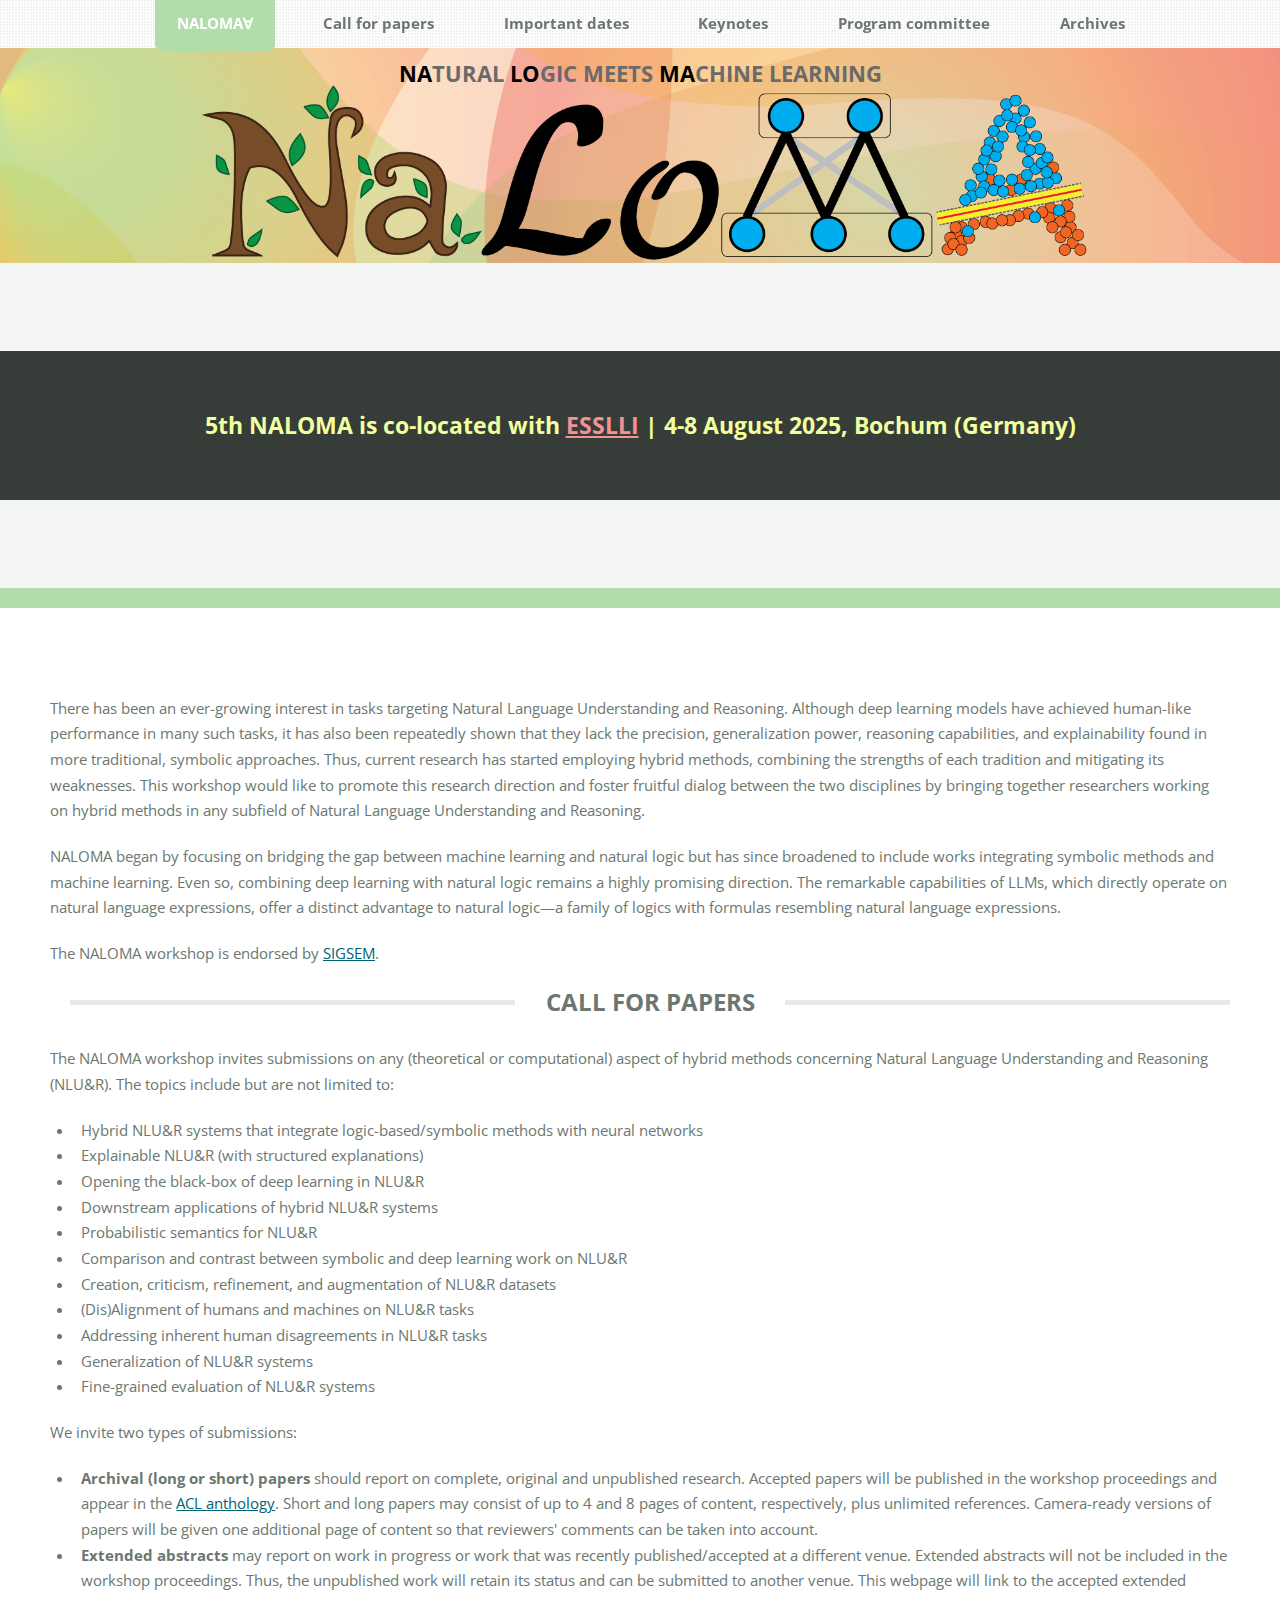
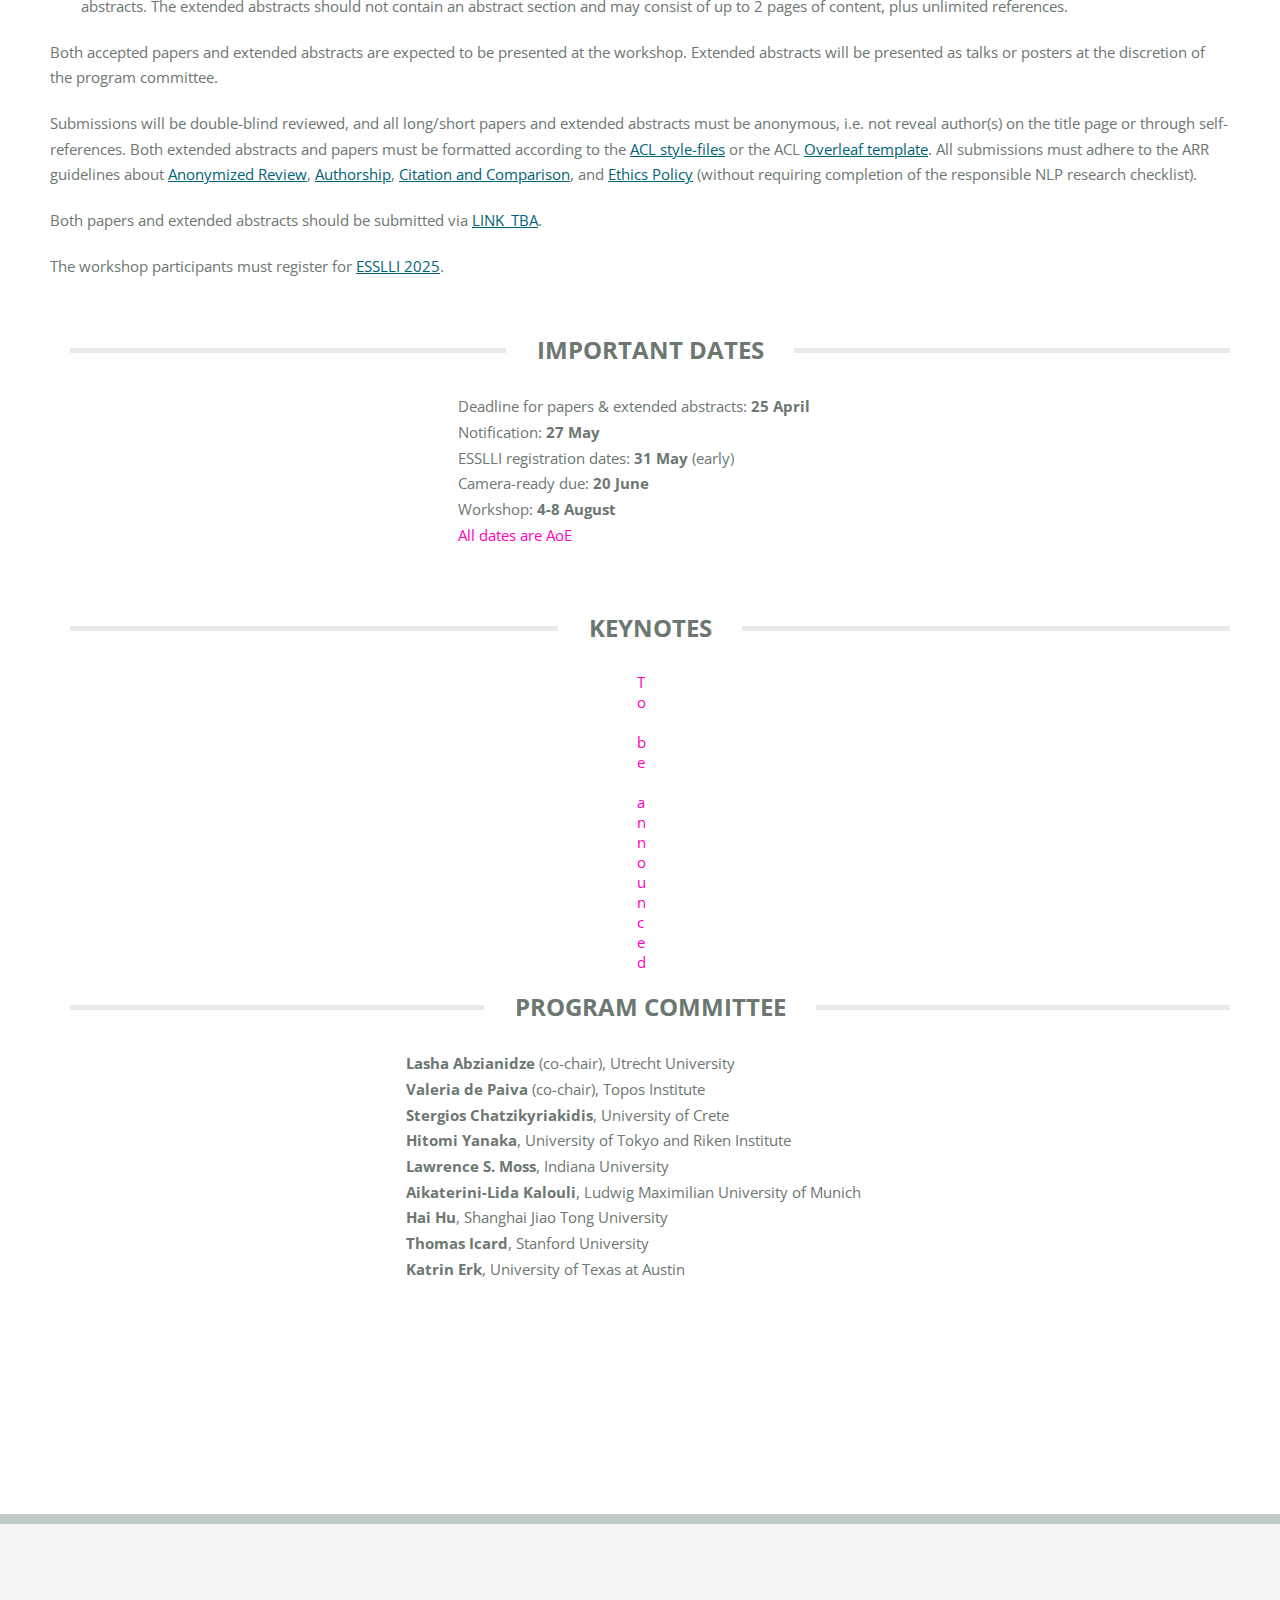
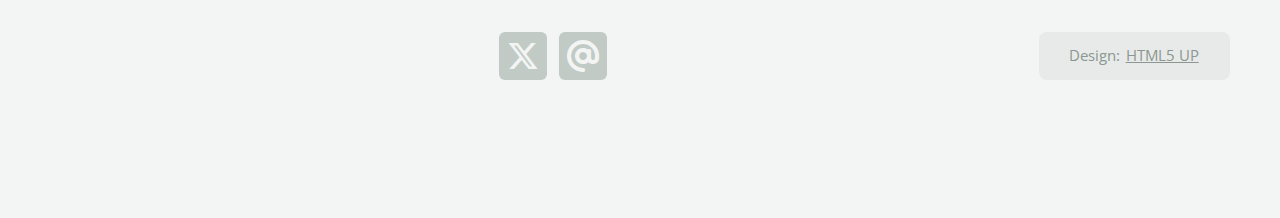
==== commit f6968669: "add google analytics to 2025 page" ====
--- a/2025/index.html
+++ b/2025/index.html
@@ -12,7 +12,15 @@
 		<link rel="stylesheet" href="assets/css/main.css" />
 		<link href="https://cdnjs.cloudflare.com/ajax/libs/font-awesome/6.5.0/css/all.min.css" rel="stylesheet">
 
-
+		<!-- Google tag (gtag.js) -->
+		<script async src="https://www.googletagmanager.com/gtag/js?id=G-JCN5WMTYBF"></script>
+		<script>
+		window.dataLayer = window.dataLayer || [];
+		function gtag(){dataLayer.push(arguments);}
+		gtag('js', new Date());
+
+		gtag('config', 'G-JCN5WMTYBF');
+		</script>
 	</head>
 	<body class="homepage is-preload">
 		<div id="page-wrapper">
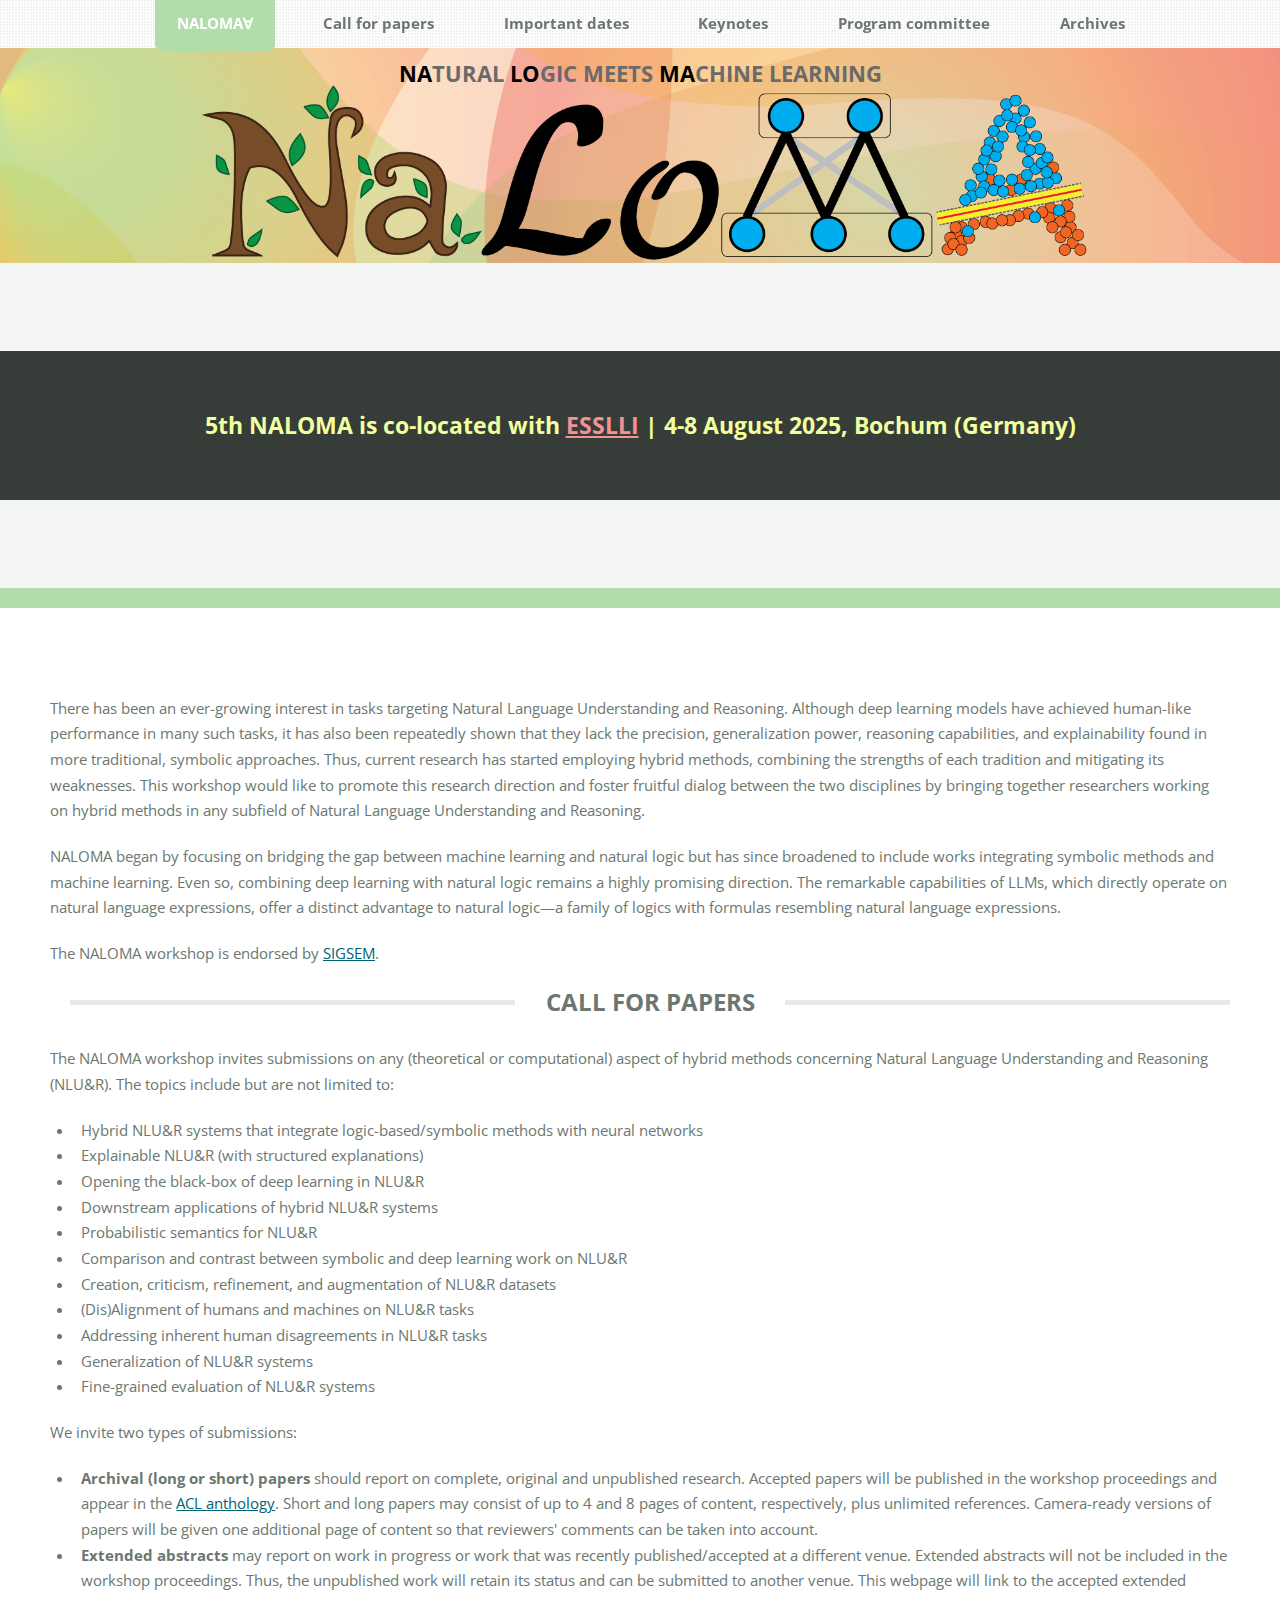
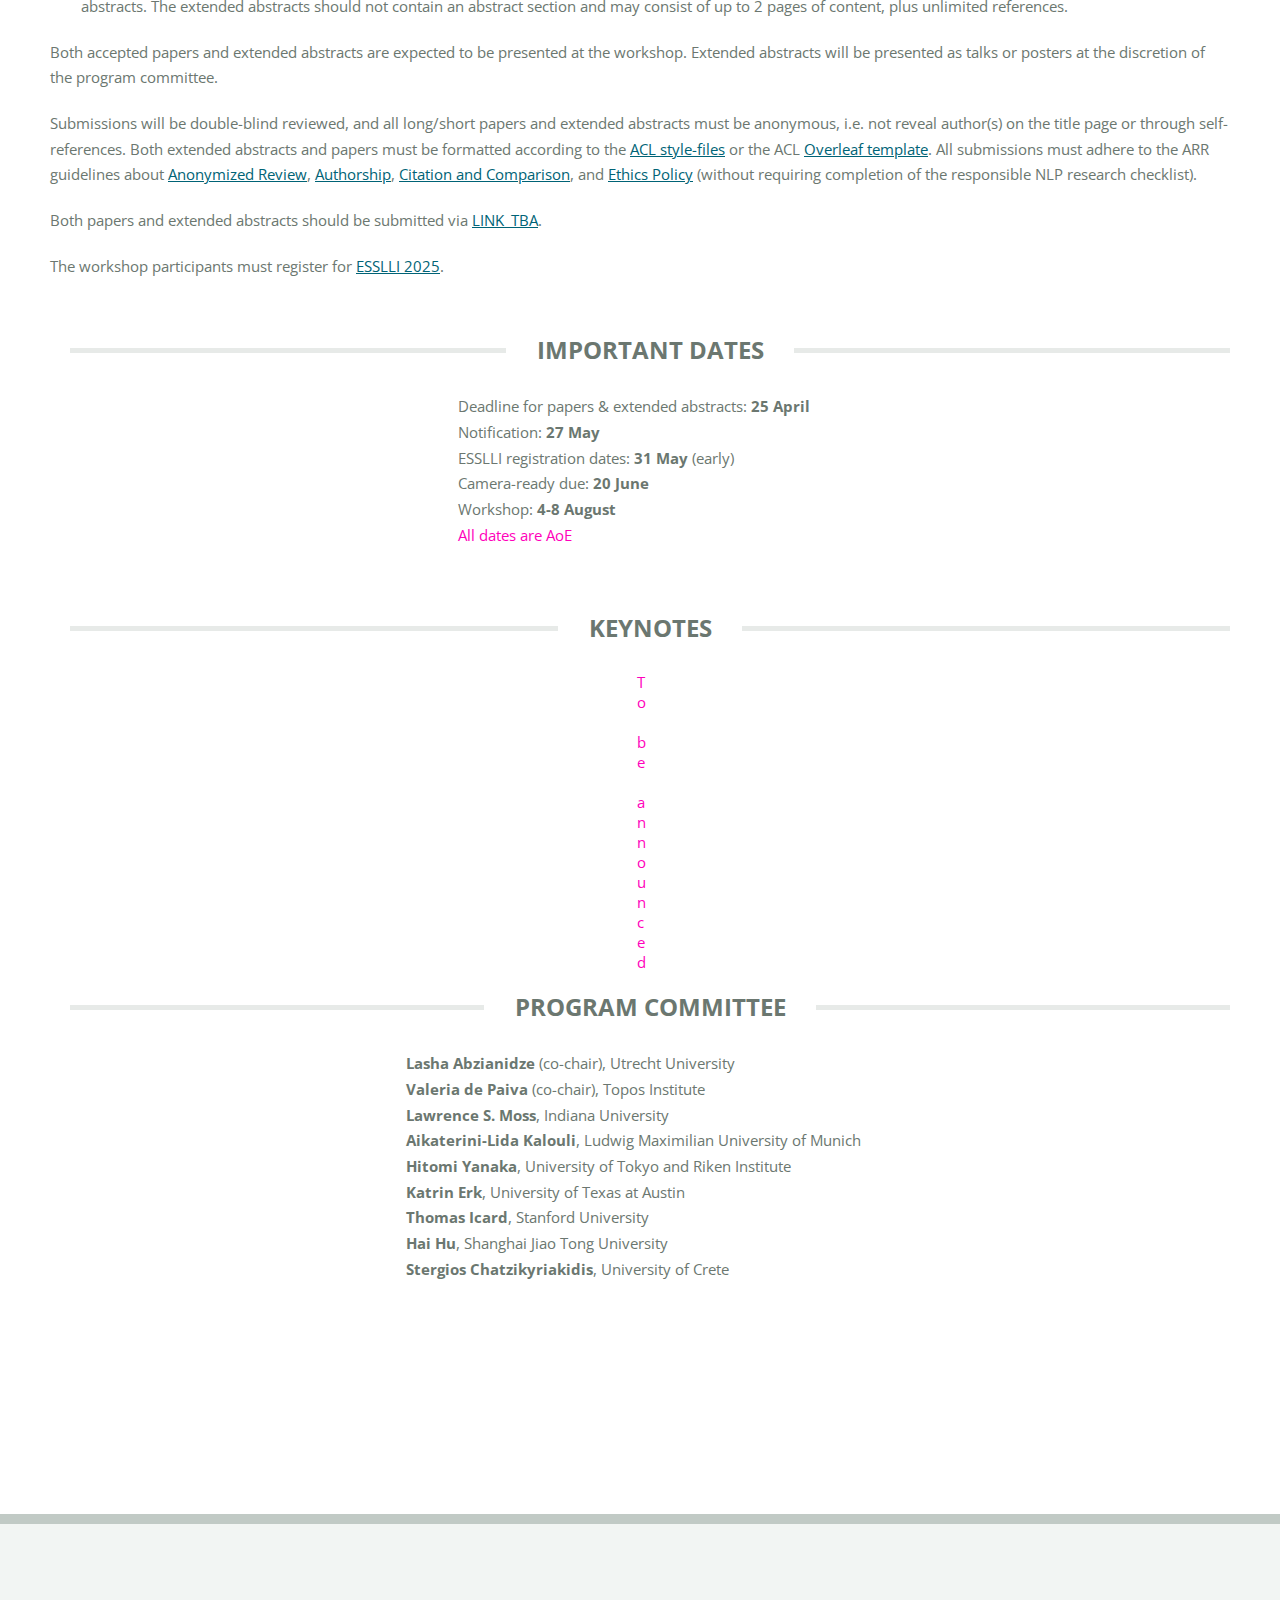
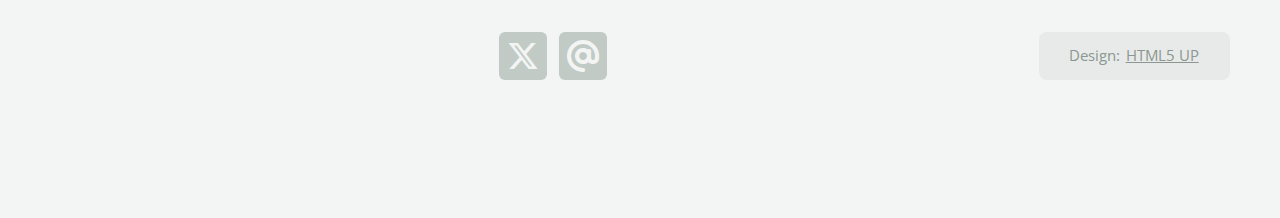
==== commit 1e5113cd: "add hidden keywords" ====
--- a/2025/index.html
+++ b/2025/index.html
@@ -23,6 +23,23 @@
 		</script>
 	</head>
 	<body class="homepage is-preload">
+
+		<ul class="hidden-text" id="keywords">
+			<li>Natural Logic Meets Machine Learning</li>
+			<li>Formal semantics</li>
+			<li>Natural Logic</li>
+			<li>Natural Language Processing</li>
+			<li>Natural Language Inference</li>
+			<li>Computational Linguistics</li>
+			<li>Deep Learning</li>
+			<li>Linguistics</li>
+			<li>Meaning Representation</li>
+			<li>Natural Language Reasoning</li>
+			<li>Recognizing Textual Entailment</li>
+			<li>Semantics</li>
+			<li>Meaning</li>
+		</ul>
+
 		<div id="page-wrapper">
 
 			<!-- Header -->
--- a/2025/assets/css/main.css
+++ b/2025/assets/css/main.css
@@ -78,6 +78,13 @@
 	writing-mode: vertical-rl;
 	text-orientation: upright;	
 }
+
+/* User defined */
+.hidden-text {
+    position: absolute;
+    left: -9999px; /* Moves the text far left */
+}
+
 
 /* Basic */
 
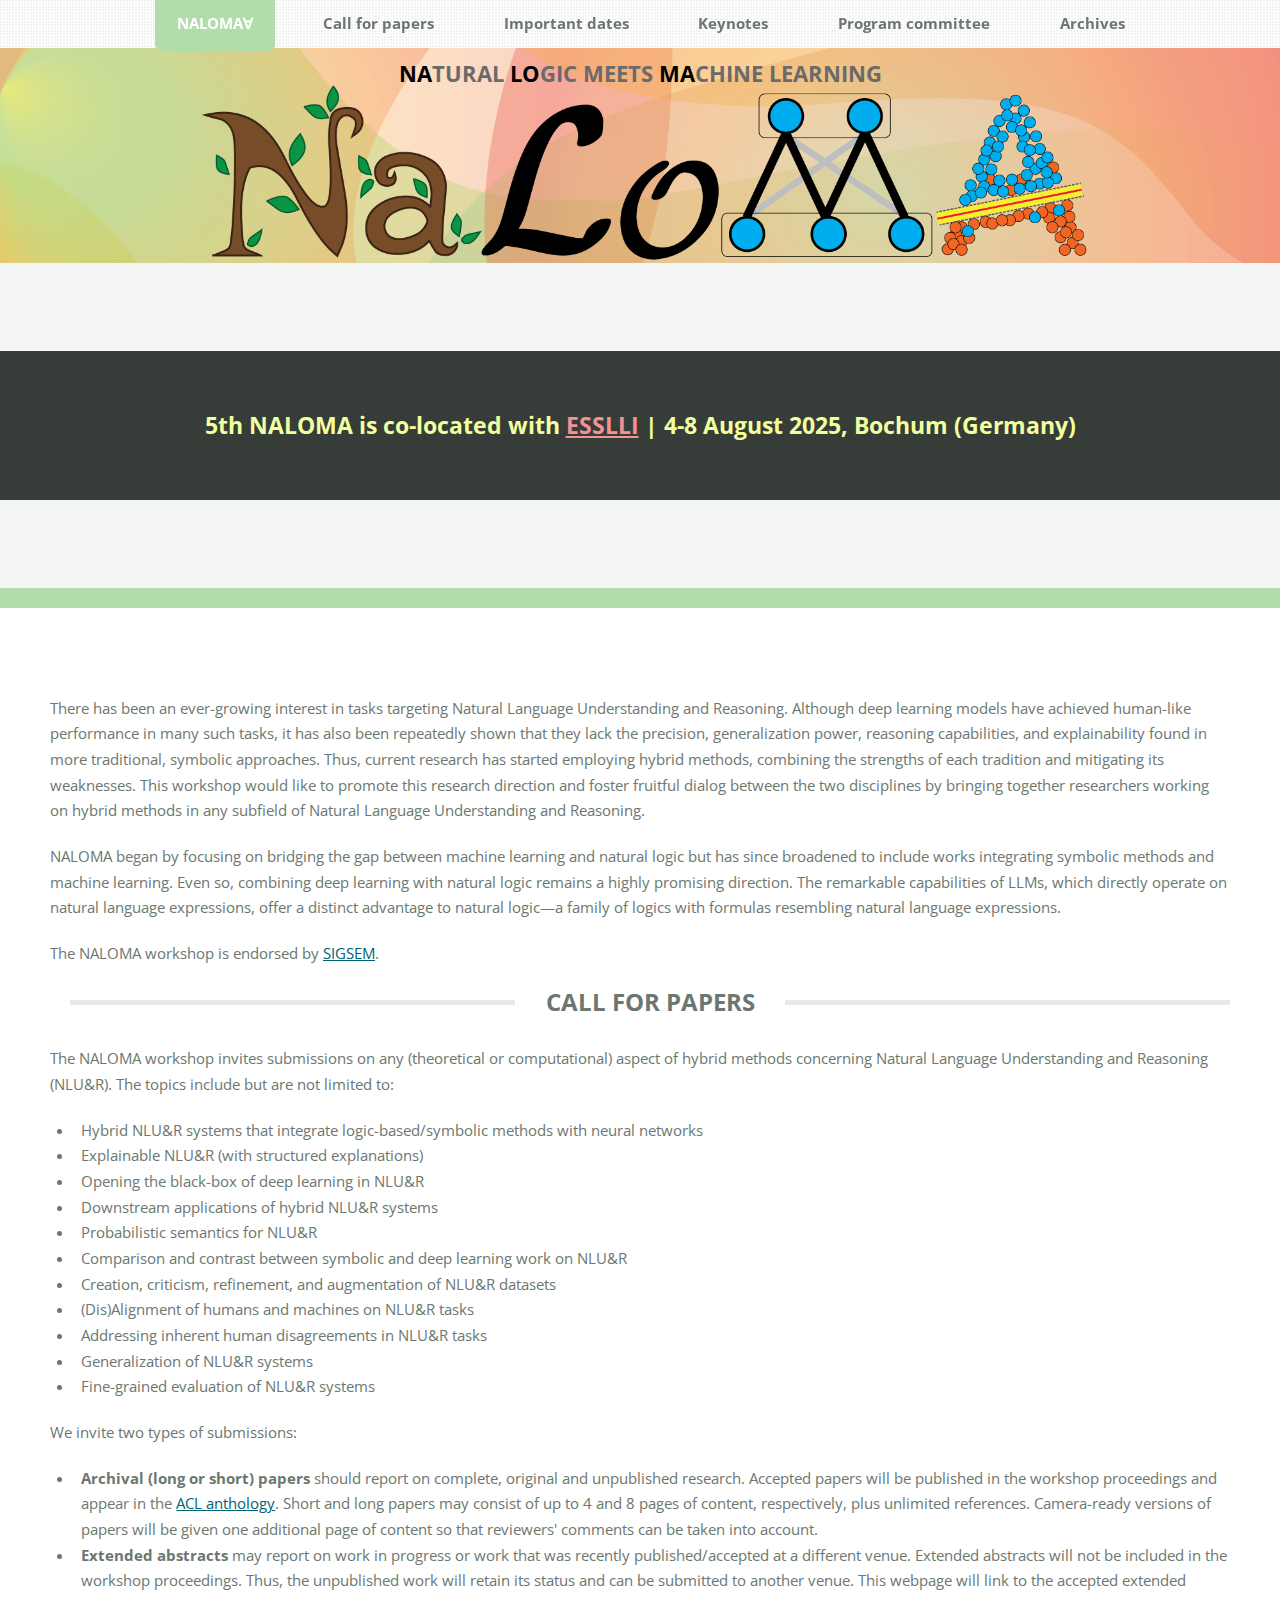
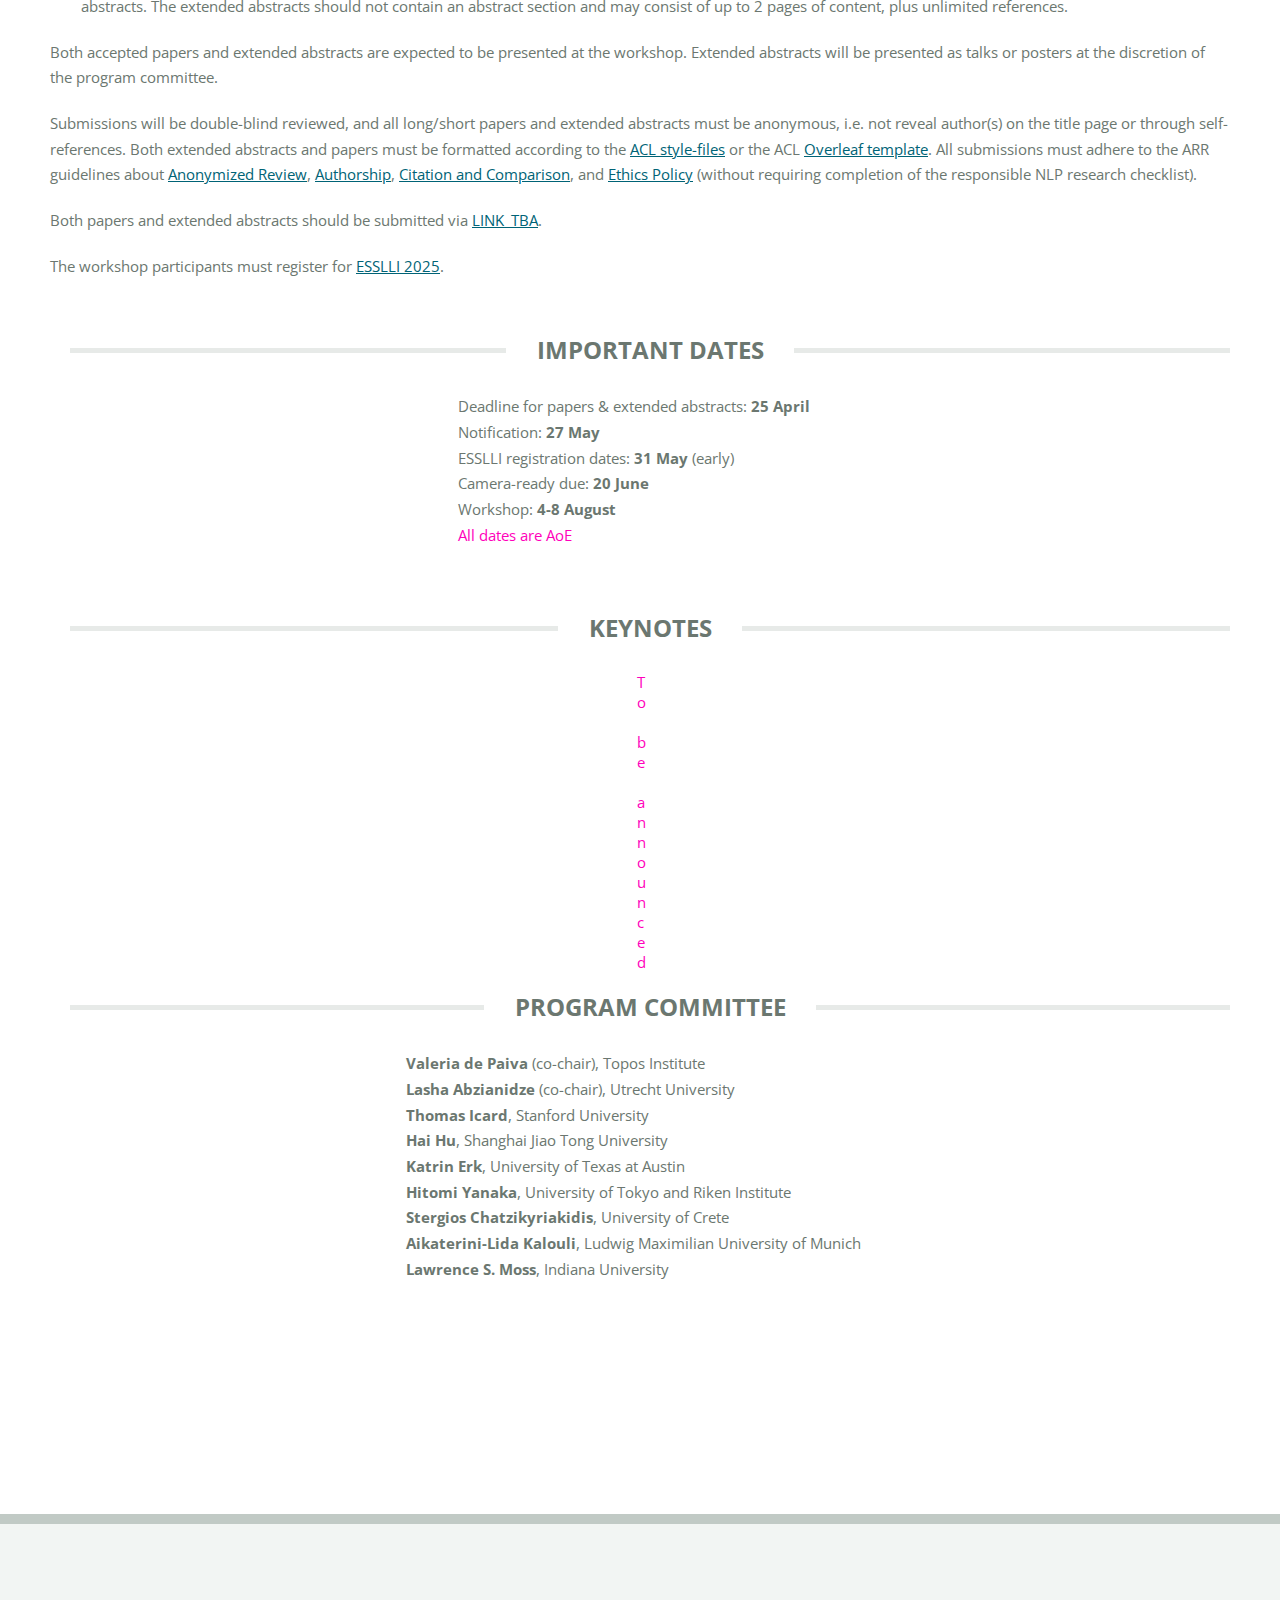
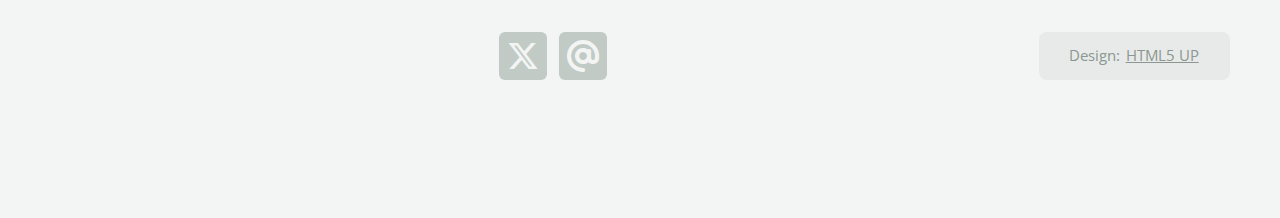
==== commit 9fee57b9: "minor: move keywords to the bottom" ====
--- a/2025/index.html
+++ b/2025/index.html
@@ -23,22 +23,6 @@
 		</script>
 	</head>
 	<body class="homepage is-preload">
-
-		<ul class="hidden-text" id="keywords">
-			<li>Natural Logic Meets Machine Learning</li>
-			<li>Formal semantics</li>
-			<li>Natural Logic</li>
-			<li>Natural Language Processing</li>
-			<li>Natural Language Inference</li>
-			<li>Computational Linguistics</li>
-			<li>Deep Learning</li>
-			<li>Linguistics</li>
-			<li>Meaning Representation</li>
-			<li>Natural Language Reasoning</li>
-			<li>Recognizing Textual Entailment</li>
-			<li>Semantics</li>
-			<li>Meaning</li>
-		</ul>
 
 		<div id="page-wrapper">
 
@@ -222,6 +206,22 @@
 					</div>
 				</section>
 
+				<ul class="hidden-text" id="keywords">
+					<li>Natural Logic Meets Machine Learning</li>
+					<li>Formal semantics</li>
+					<li>Natural Logic</li>
+					<li>Natural Language Processing</li>
+					<li>Natural Language Inference</li>
+					<li>Computational Linguistics</li>
+					<li>Deep Learning</li>
+					<li>Linguistics</li>
+					<li>Meaning Representation</li>
+					<li>Natural Language Reasoning</li>
+					<li>Recognizing Textual Entailment</li>
+					<li>Semantics</li>
+					<li>Meaning</li>
+				</ul>
+
 			<!-- Footer -->
 				<footer id="footer">
 					<div class="container">
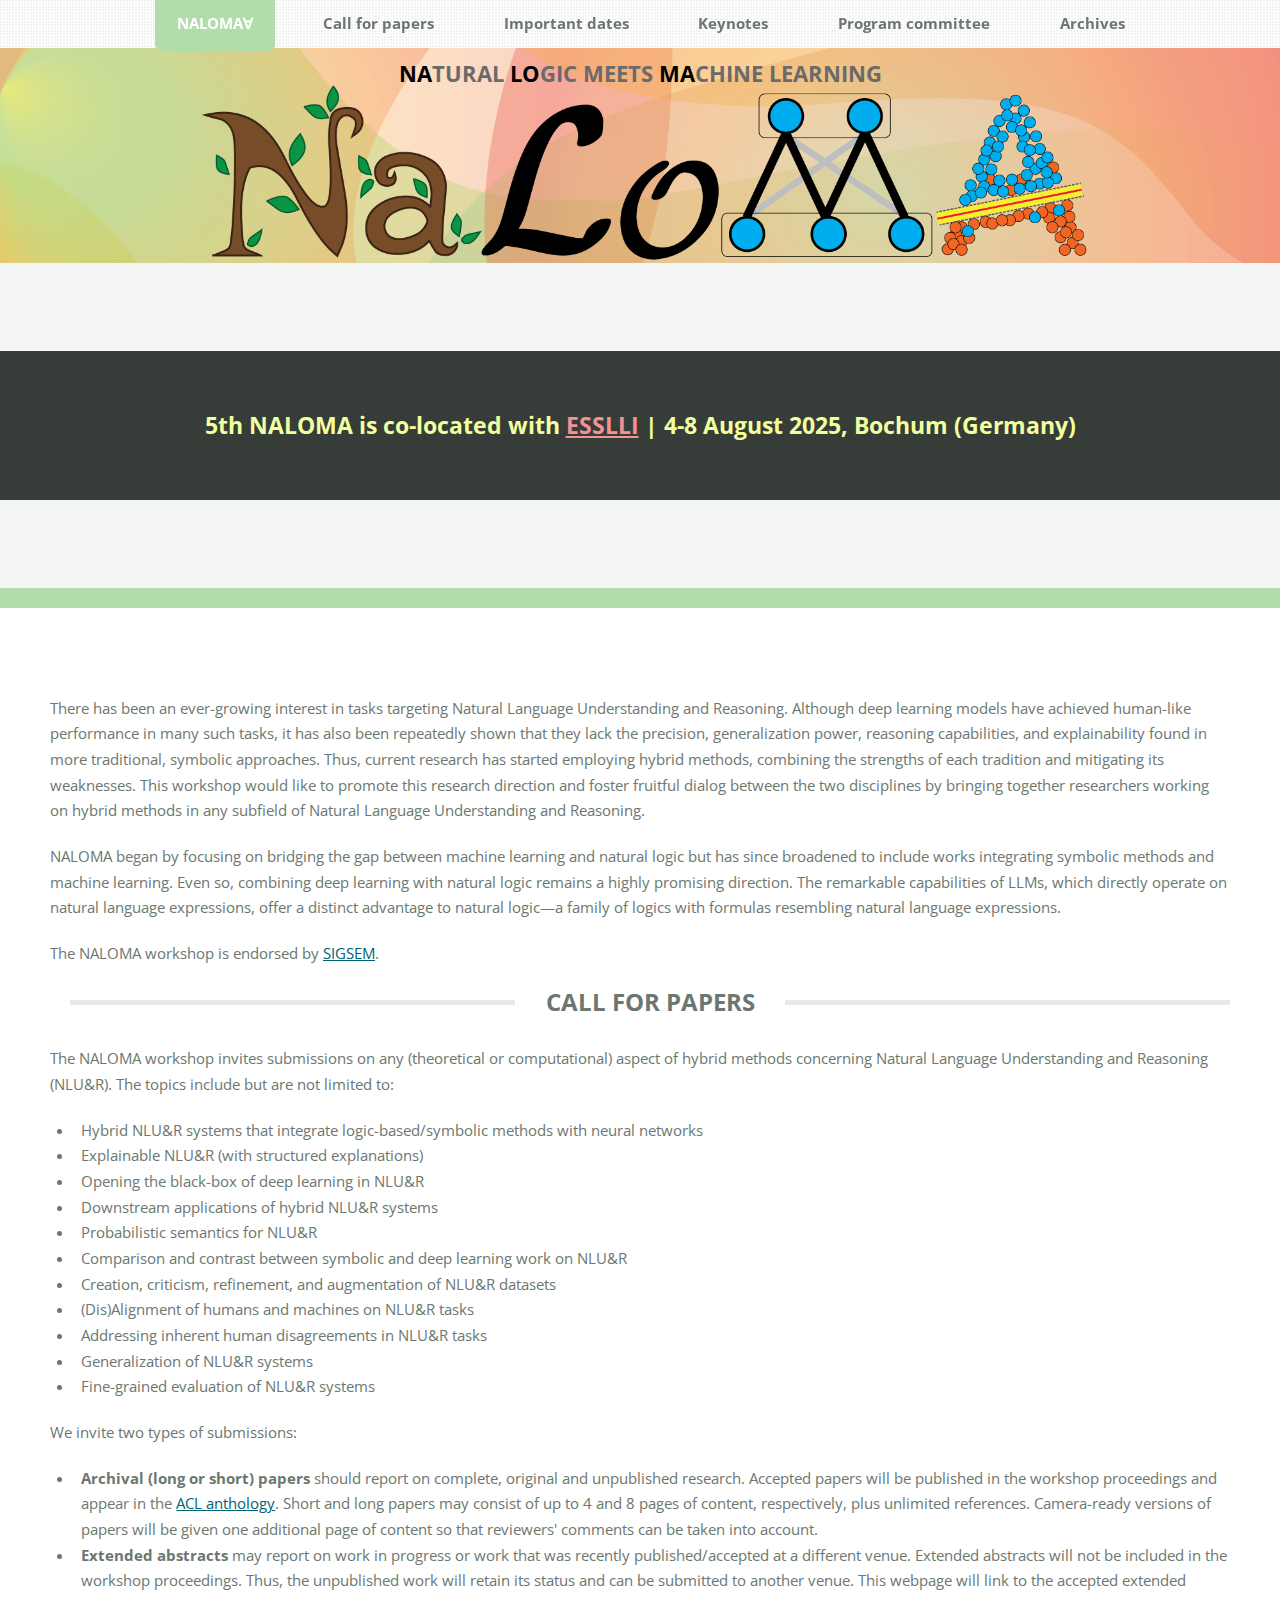
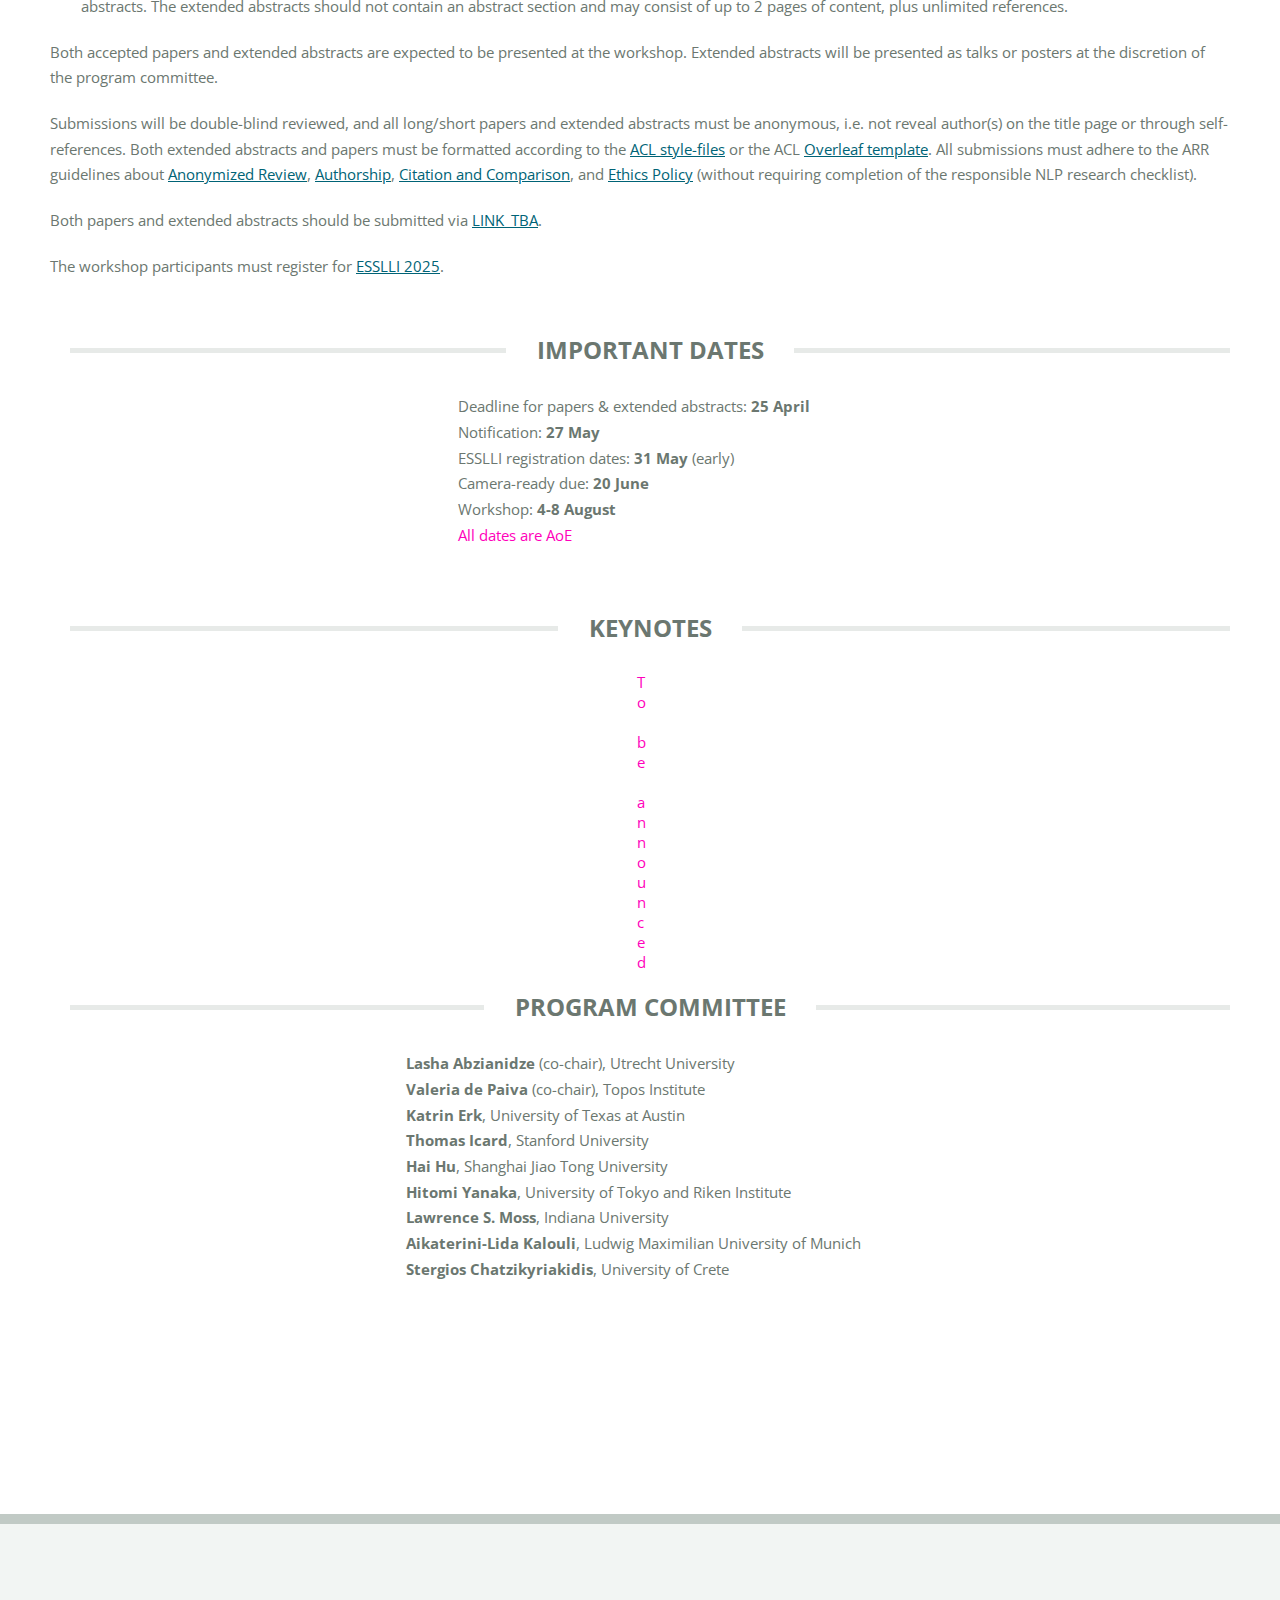
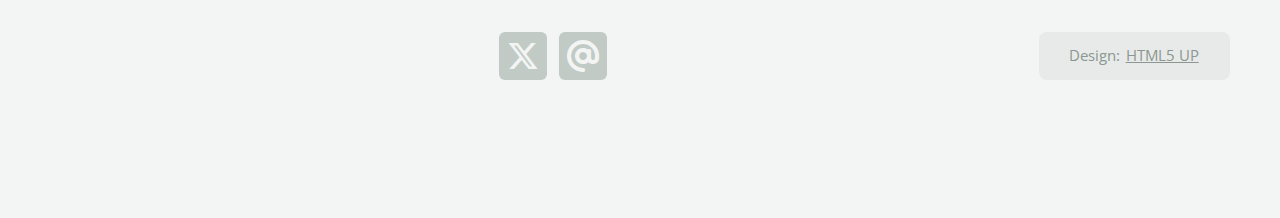
==== commit d6fba516: "minor" ====
--- a/2025/index.html
+++ b/2025/index.html
@@ -206,7 +206,7 @@
 					</div>
 				</section>
 
-				<ul class="hidden-text" id="keywords">
+				<ul style="display:none" id="keywords">
 					<li>Natural Logic Meets Machine Learning</li>
 					<li>Formal semantics</li>
 					<li>Natural Logic</li>
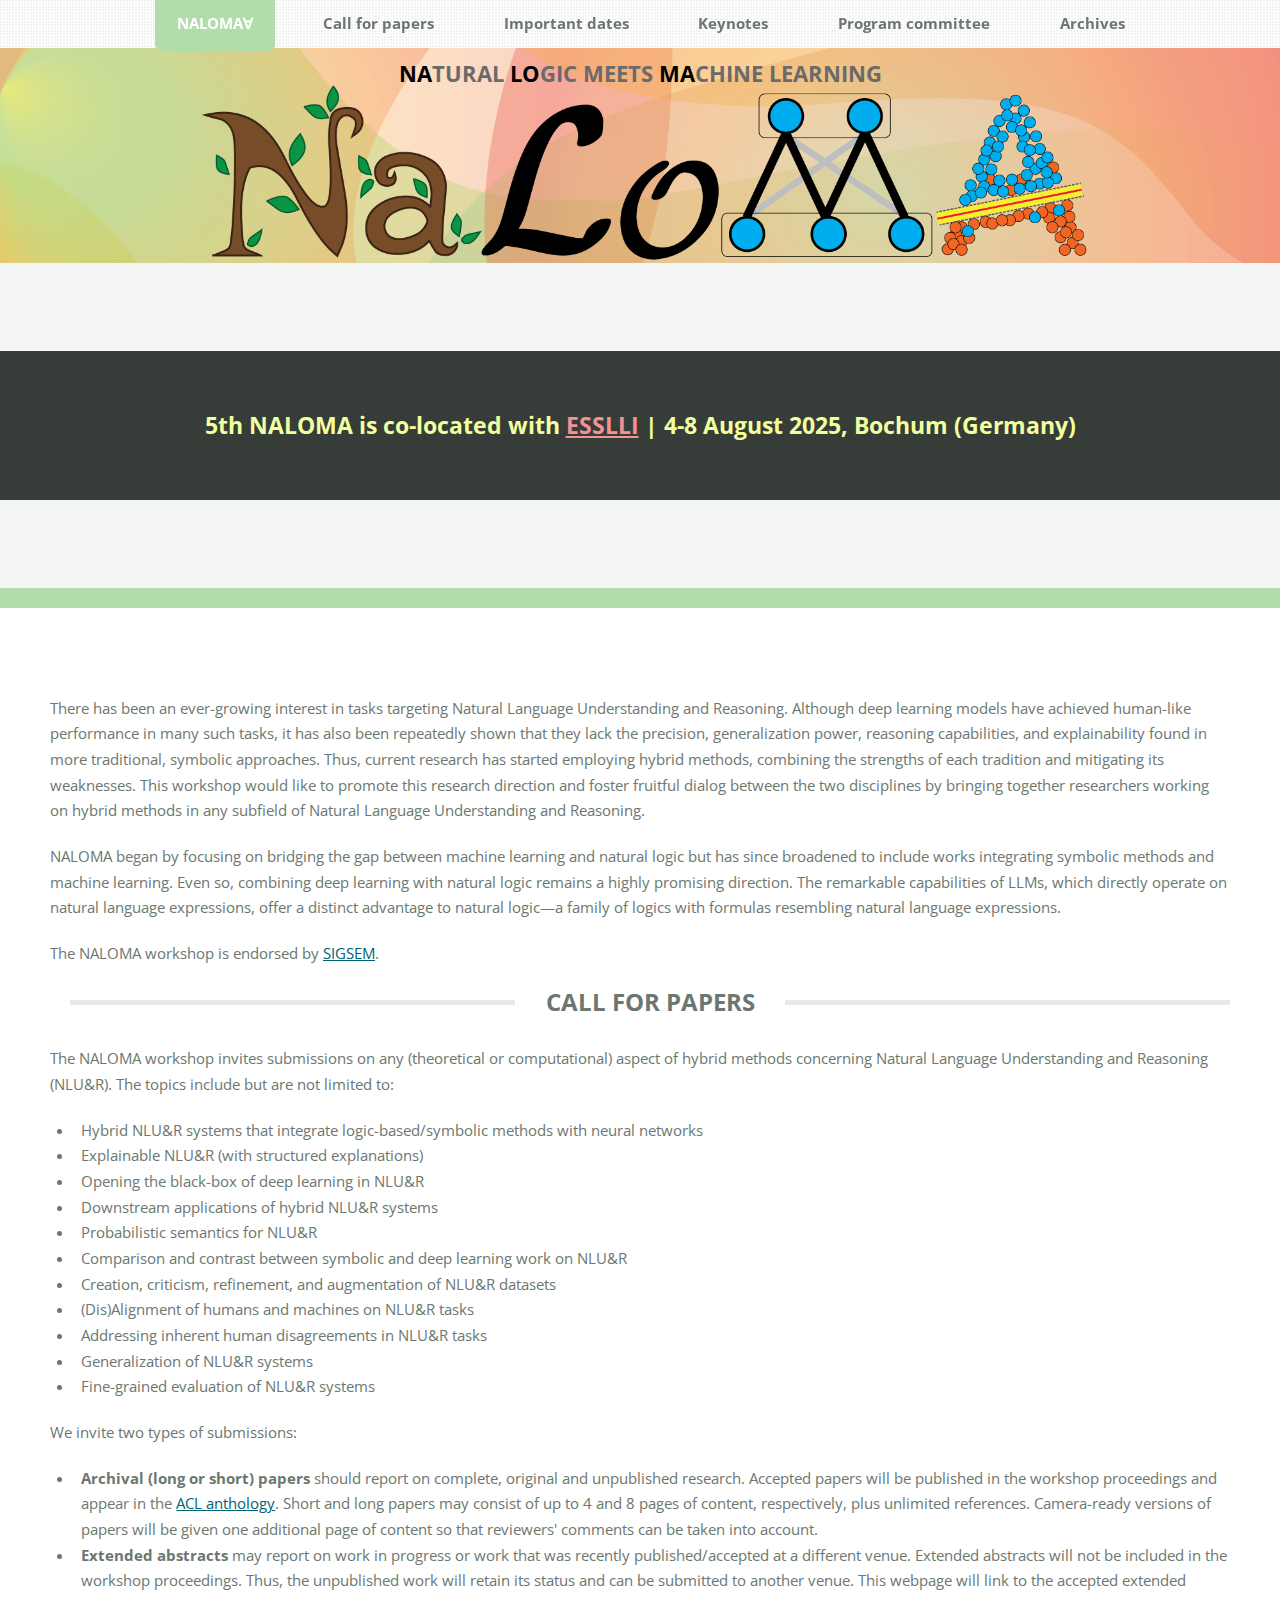
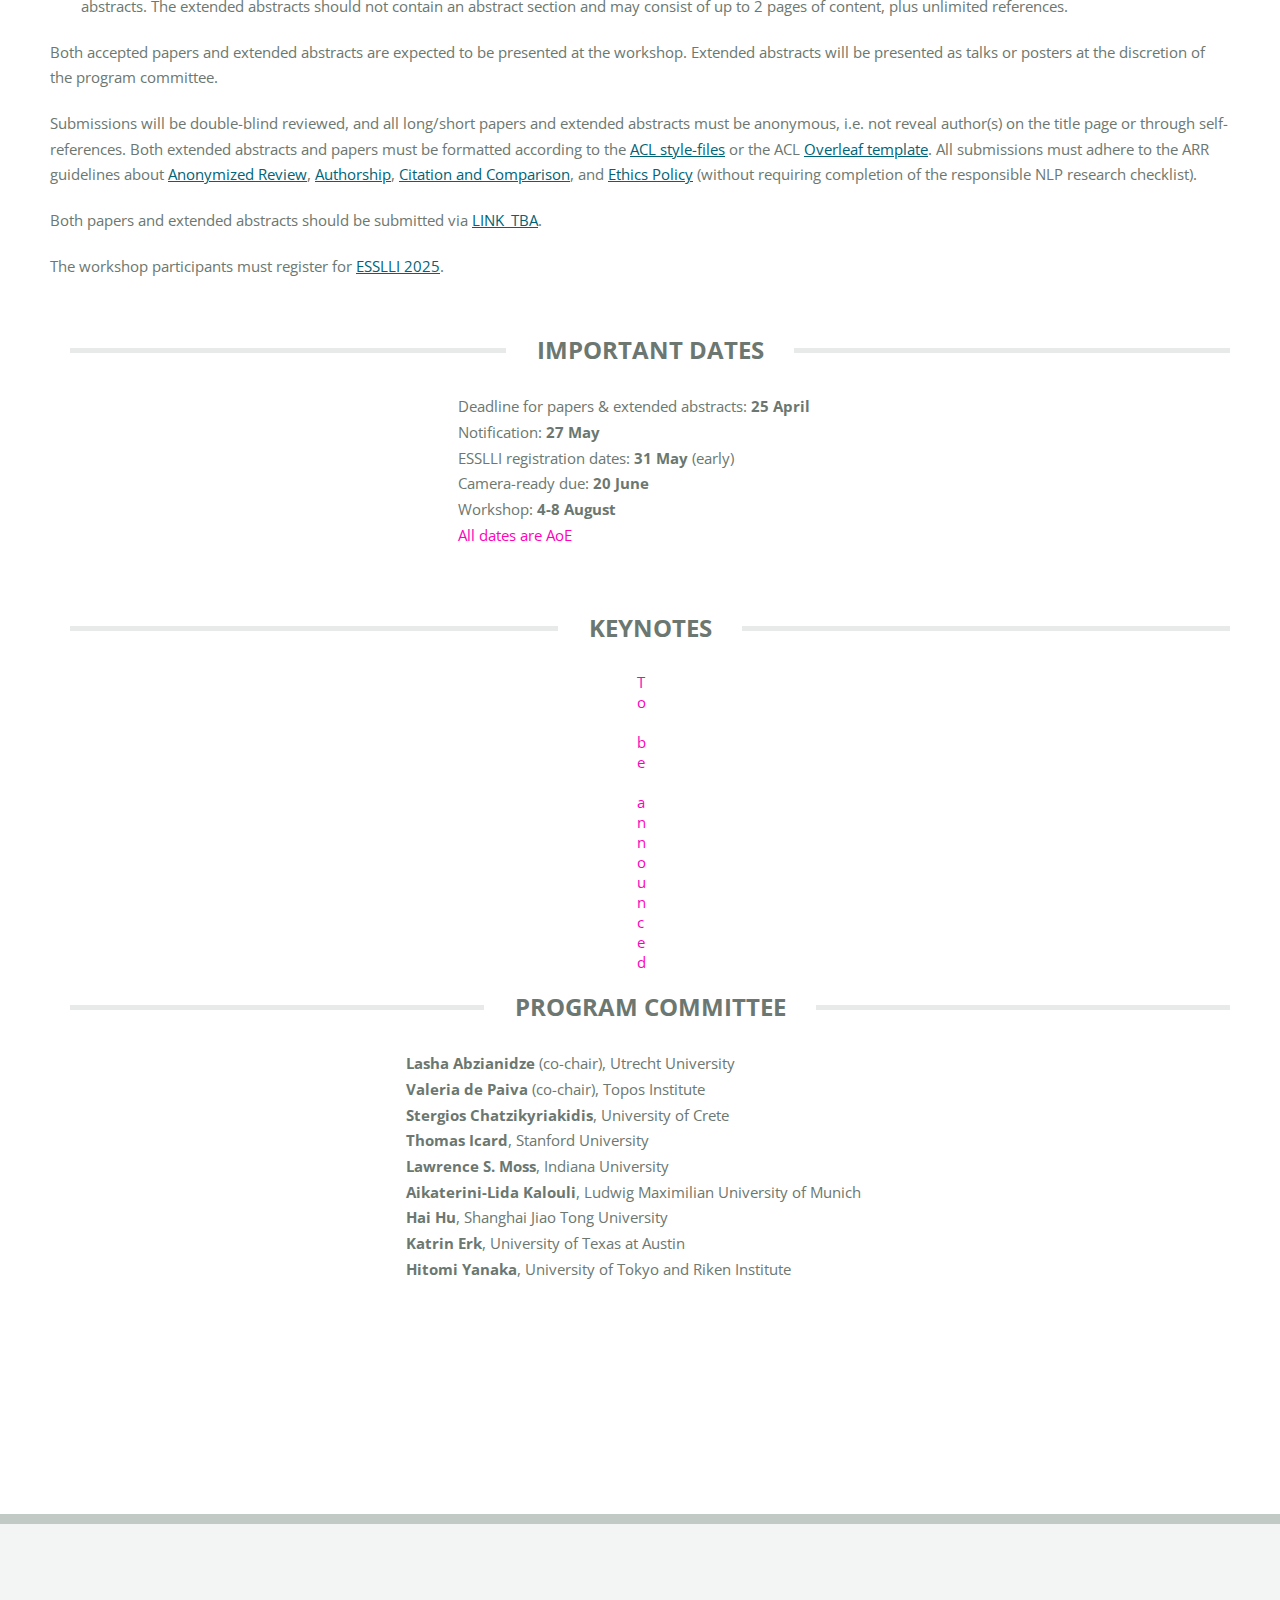
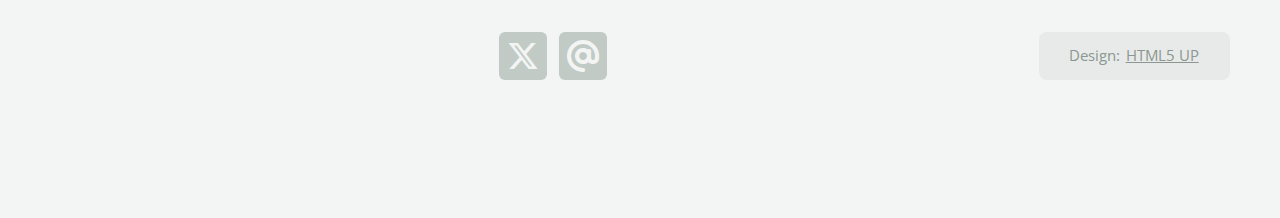
==== commit c1f8fdf5: "email update" ====
--- a/2025/index.html
+++ b/2025/index.html
@@ -248,7 +248,7 @@
 										<!-- <h2 class="major"><span>Get in touch</span></h2> -->
 										<ul class="contact">
 											<li><a class="fa-brands fa-x-twitter" style="text-decoration: none;" href="https://x.com/nalomameeting"></a></li>
-											<li><a class="fa fa-at" style="text-decoration: none;" href="mailto:lasha.abzianidze@gmail.com"></a></li>
+											<li><a class="fa fa-at" style="text-decoration: none;" href="mailto:naloma.pc@gmail.com"></a></li>
 											<li id="copyright" style="float:right; margin-right: auto;">Design: <a style="width:auto; padding: 2px; display:inline; background: none;" href="http://html5up.net">HTML5 UP</a></li>
 										</ul>
 									</section>
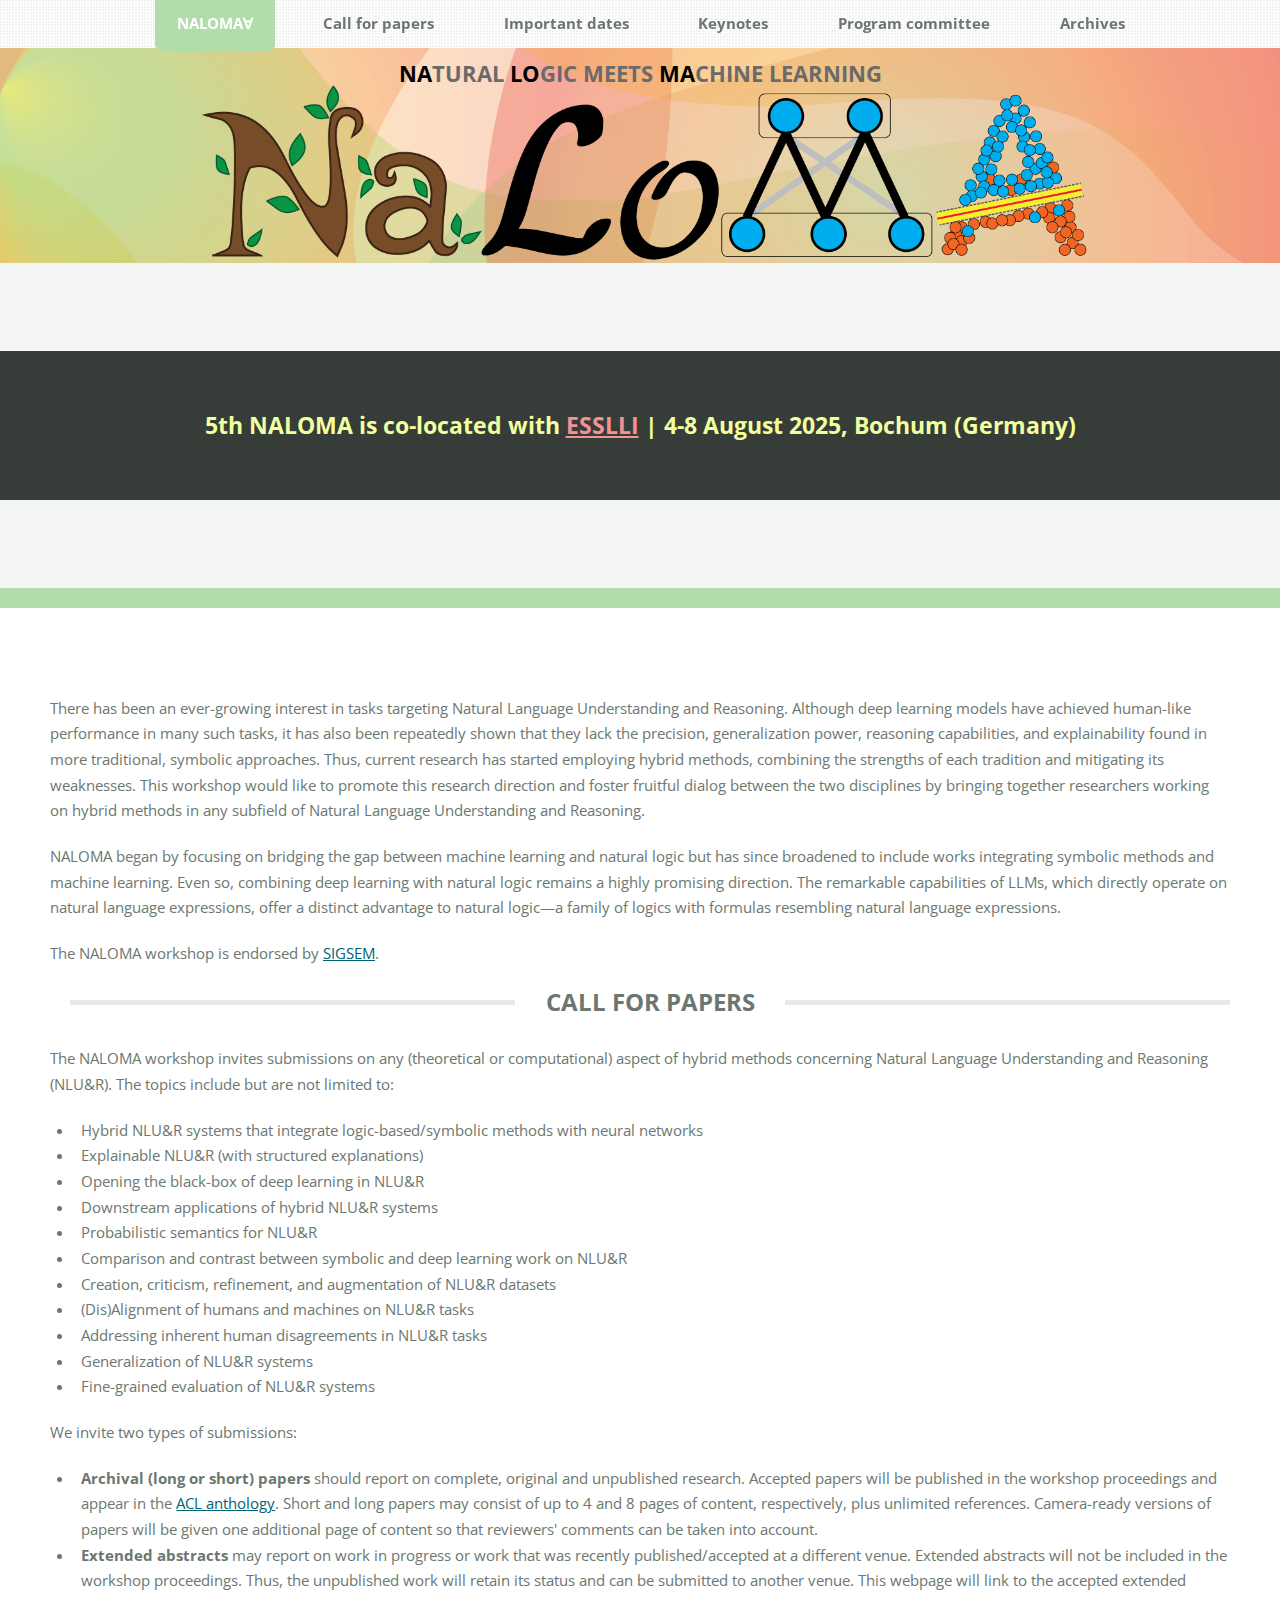
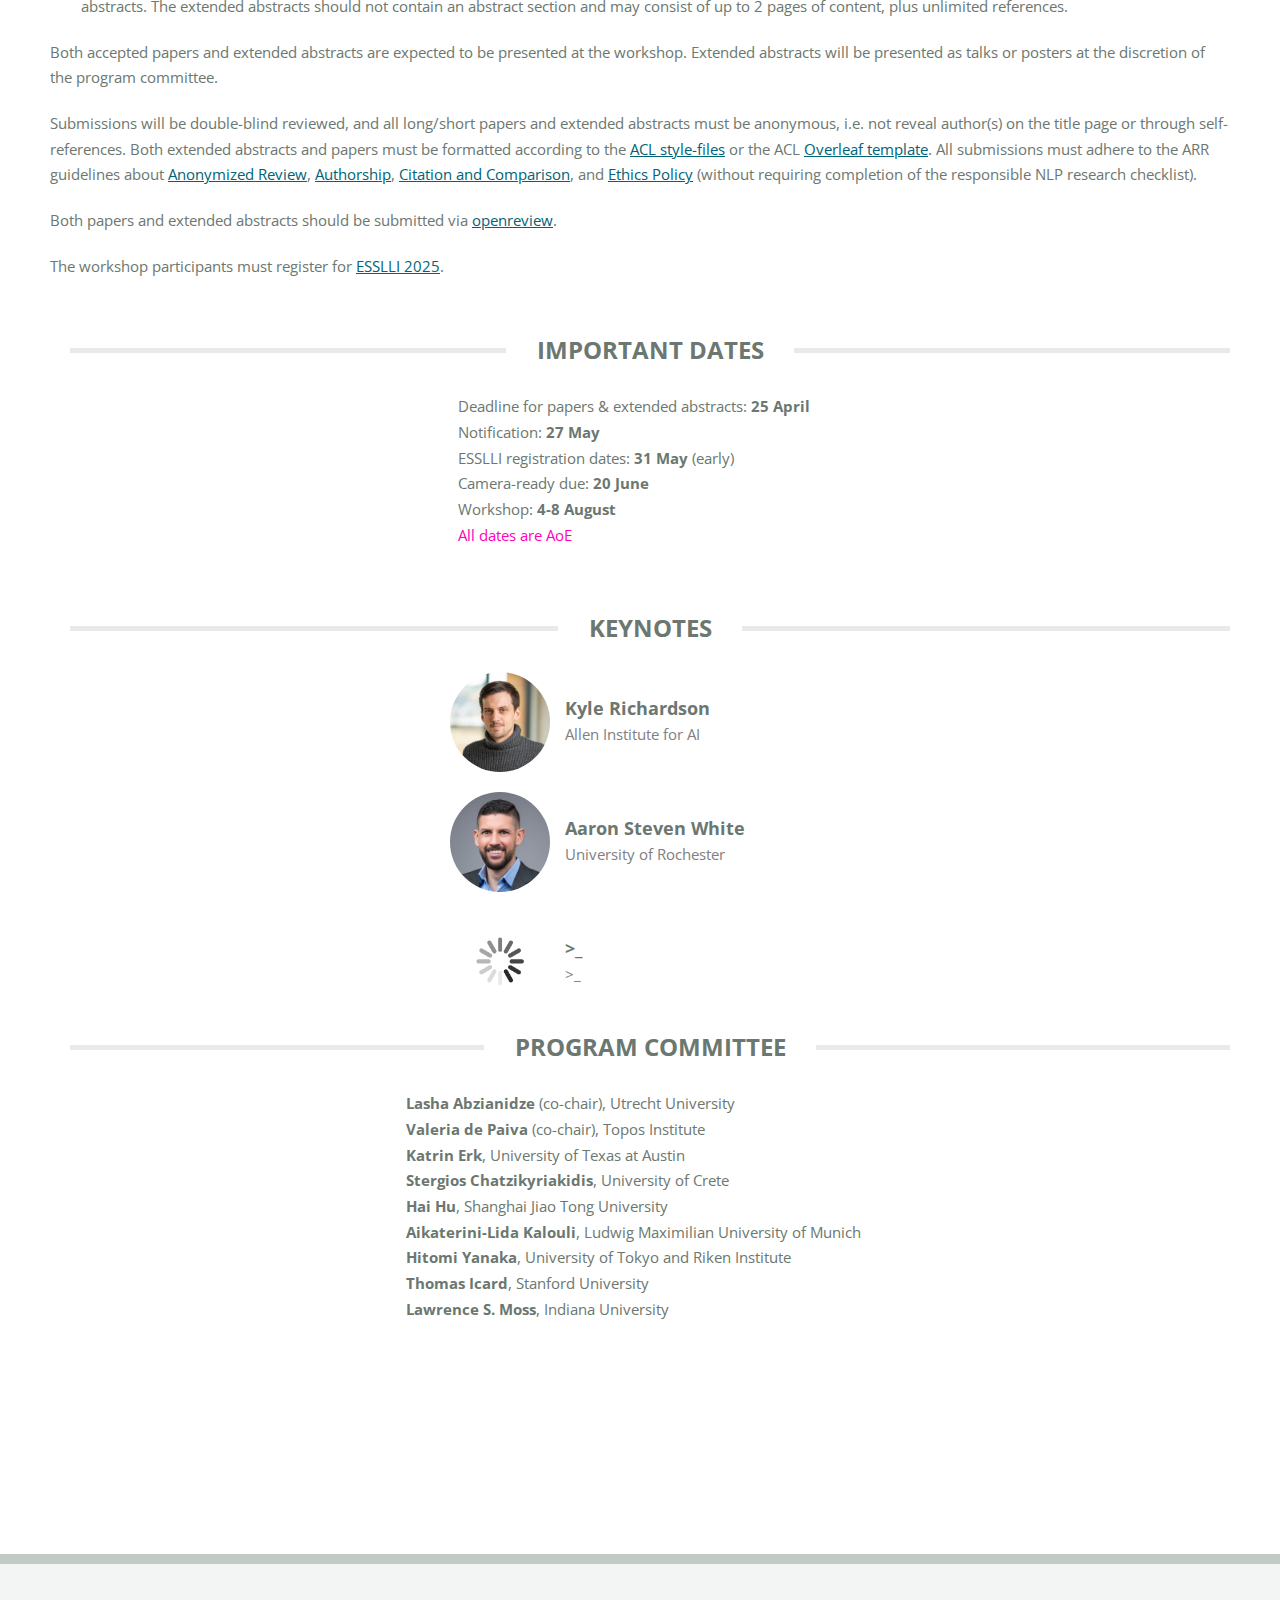
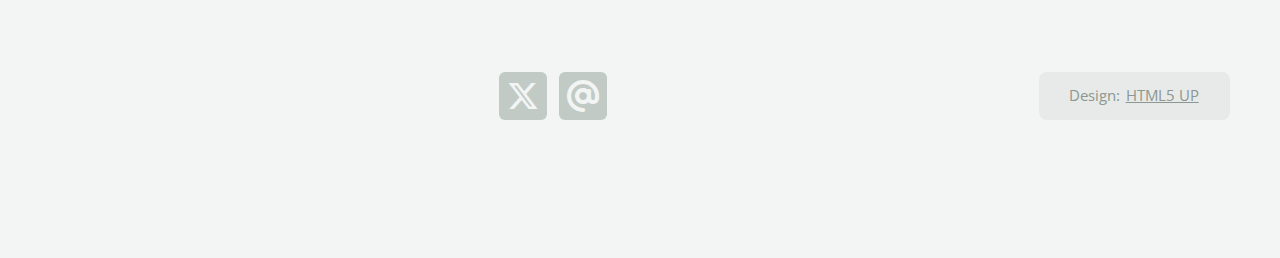
==== commit 1f708381: "add keynotes" ====
--- a/2025/index.html
+++ b/2025/index.html
@@ -151,7 +151,7 @@
 												<div>Submissions will be double-blind reviewed, and all long/short papers and extended abstracts must be anonymous, i.e. not reveal author(s) on the title page or through self-references. Both extended abstracts and papers must be formatted according to the <a href="https://github.com/acl-org/acl-style-files">ACL style-files</a> or the ACL <a href="https://www.overleaf.com/latex/templates/association-for-computational-linguistics-acl-conference/jvxskxpnznfj">Overleaf template</a>.  All submissions must adhere to the ARR guidelines about <a href="https://aclrollingreview.org/cfp#instructions-for-two-way-anonymized-review">Anonymized Review</a>, <a href="https://aclrollingreview.org/cfp#authorship">Authorship</a>, <a href="https://aclrollingreview.org/cfp#citation-and-comparison">Citation and Comparison</a>, and <a href="https://aclrollingreview.org/cfp#ethics-policy">Ethics Policy</a> (without requiring completion of the responsible NLP research checklist). 
 												</div>	
 
-												<div>Both papers and extended abstracts should be submitted via <a href="">LINK_TBA</a>.</div>
+												<div>Both papers and extended abstracts should be submitted via <a class="blinking" href="https://openreview.net/group?id=ESSLLI.eu/2025/Workshop/NALOMA">openreview</a>.</div>
 
 												<div>The workshop participants must register for <a href="https://2025.esslli.eu/">ESSLLI 2025</a>.</div>
 
@@ -178,7 +178,33 @@
 								<section id="keynotes" class="box features">
 									<h2 class="major"><span>Keynotes</span></h2>
 										<div class="row">
-												<span class="keynote-tba">To be announced</span>
+											<!-- <span class="keynote-tba">To be announced</span> -->
+
+											<div id="keynote-list" class="keynote-container">
+												<div class="keynote">
+													<img src="images/aaron.jpg" alt="Aaron Steven White">
+													<div class="keynote-info">
+														<div class="keynote-name">Aaron Steven White</div>
+														<div class="keynote-affiliation">University of Rochester </div>
+													</div>
+												</div>
+										
+												<div class="keynote">
+													<img src="images/kyle.jpg" alt="Kyle Richardson">
+													<div class="keynote-info">
+														<div class="keynote-name">Kyle Richardson</div>
+														<div class="keynote-affiliation">Allen Institute for AI</div>
+													</div>
+												</div>
+
+												<div class="keynote">
+													<img style="padding: 25px;" src="images/load1.gif" alt="">
+													<div class="keynote-info">
+														<div class="keynote-name"><span class="cursor"></span></div>
+														<div class="keynote-affiliation"><span class="cursor"></span></div>
+													</div>
+												</div>
+											</div>
 										</div>
 								</section>
 								<!-- Program committe -->
@@ -279,7 +305,11 @@
 
 			<script>
 				// Shuffle the list when the page loads
-				window.onload = shufflePC;
+				// window.onload = shufflePC;
+				// window.onload = shuffleKeynote;
+
+				document.addEventListener("DOMContentLoaded", shufflePC());
+				document.addEventListener("DOMContentLoaded", shuffleKeynote(2));
 			</script>
 
 	</body>
--- a/2025/assets/css/main.css
+++ b/2025/assets/css/main.css
@@ -79,12 +79,75 @@
 	text-orientation: upright;	
 }
 
-/* User defined */
+/* ================== User defined ===================== */
 .hidden-text {
     position: absolute;
     left: -9999px; /* Moves the text far left */
 }
 
+.blinking {
+    /* text-decoration: underline; */
+	animation: blink 1s infinite;
+}
+
+@keyframes blink {
+    50% { opacity: 0.5; } /* Hide the div halfway through */
+}
+
+/* .cursor {
+    display: inline-block;
+    width: 5px;
+    background-color: black;
+    height: 1em;
+    animation: blink 0.7s steps(2, start) infinite;
+} */
+
+.cursor::after {
+    content: ">_"; /* Cursor symbol */
+    display: inline-block;
+    width: 10px;
+    animation: blink 0.7s steps(2, start) infinite;
+}
+
+/* ========= keynote ========= */
+.keynote-container {
+	display: flex;
+	flex-direction: column; /* Stack keynotes vertically */
+	gap: 20px; /* Space between keynotes */
+	max-width: 400px; /* Adjust as needed */
+	margin: 0 auto;
+}
+
+.keynote {
+	display: flex;
+	align-items: center; /* Align image and text */
+	gap: 15px; /* Space between image and text */
+}
+
+.keynote img {
+	width: 100px; /* Adjust image size */
+	height: 100px;
+	/* padding: 0px; */
+	border-radius: 50%; /* Make images circular */
+	object-fit: cover; /* Ensure images maintain aspect ratio */
+}
+
+.keynote-info {
+	display: flex;
+	flex-direction: column;
+}
+
+.keynote-name {
+	font-size: 1.2em;
+	font-weight: bold;
+}
+
+.keynote-affiliation {
+	font-size: 1em;
+	color: gray;
+}
+
+/* ==================================================== */
 
 /* Basic */
 
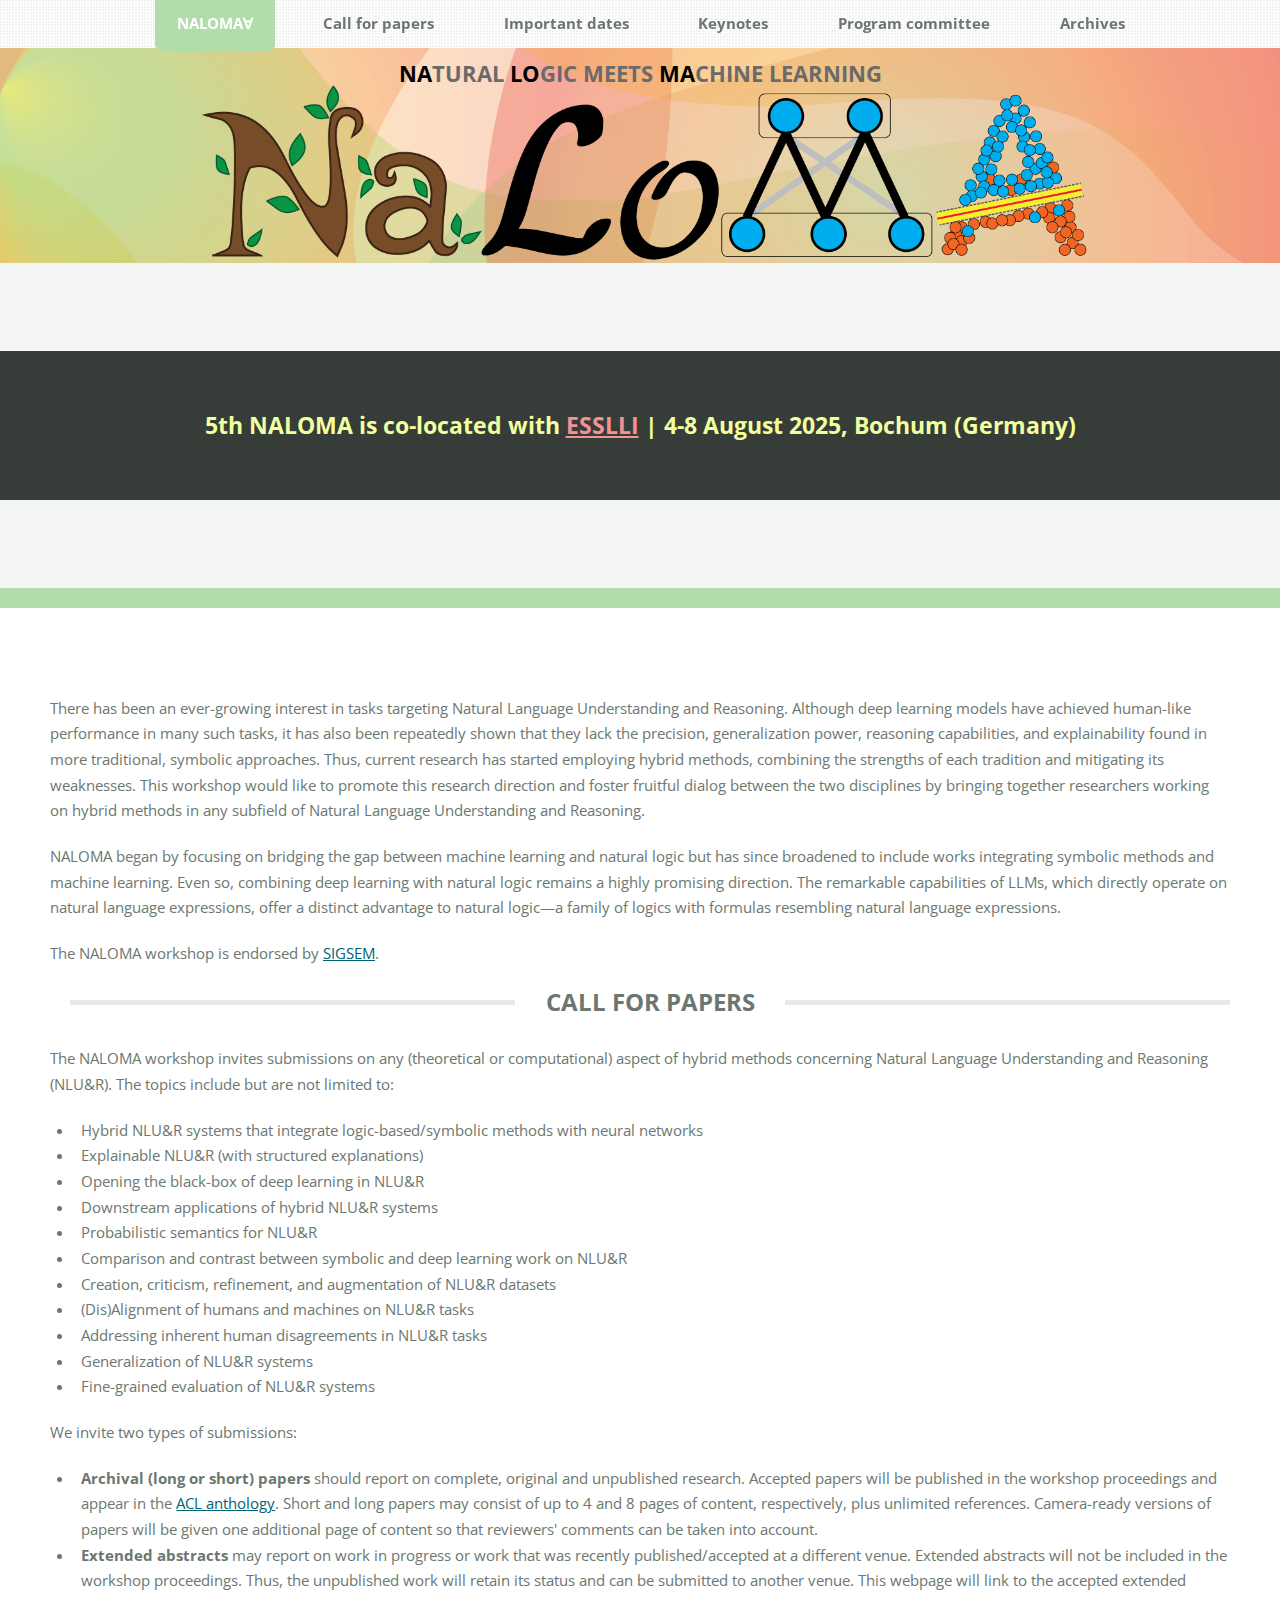
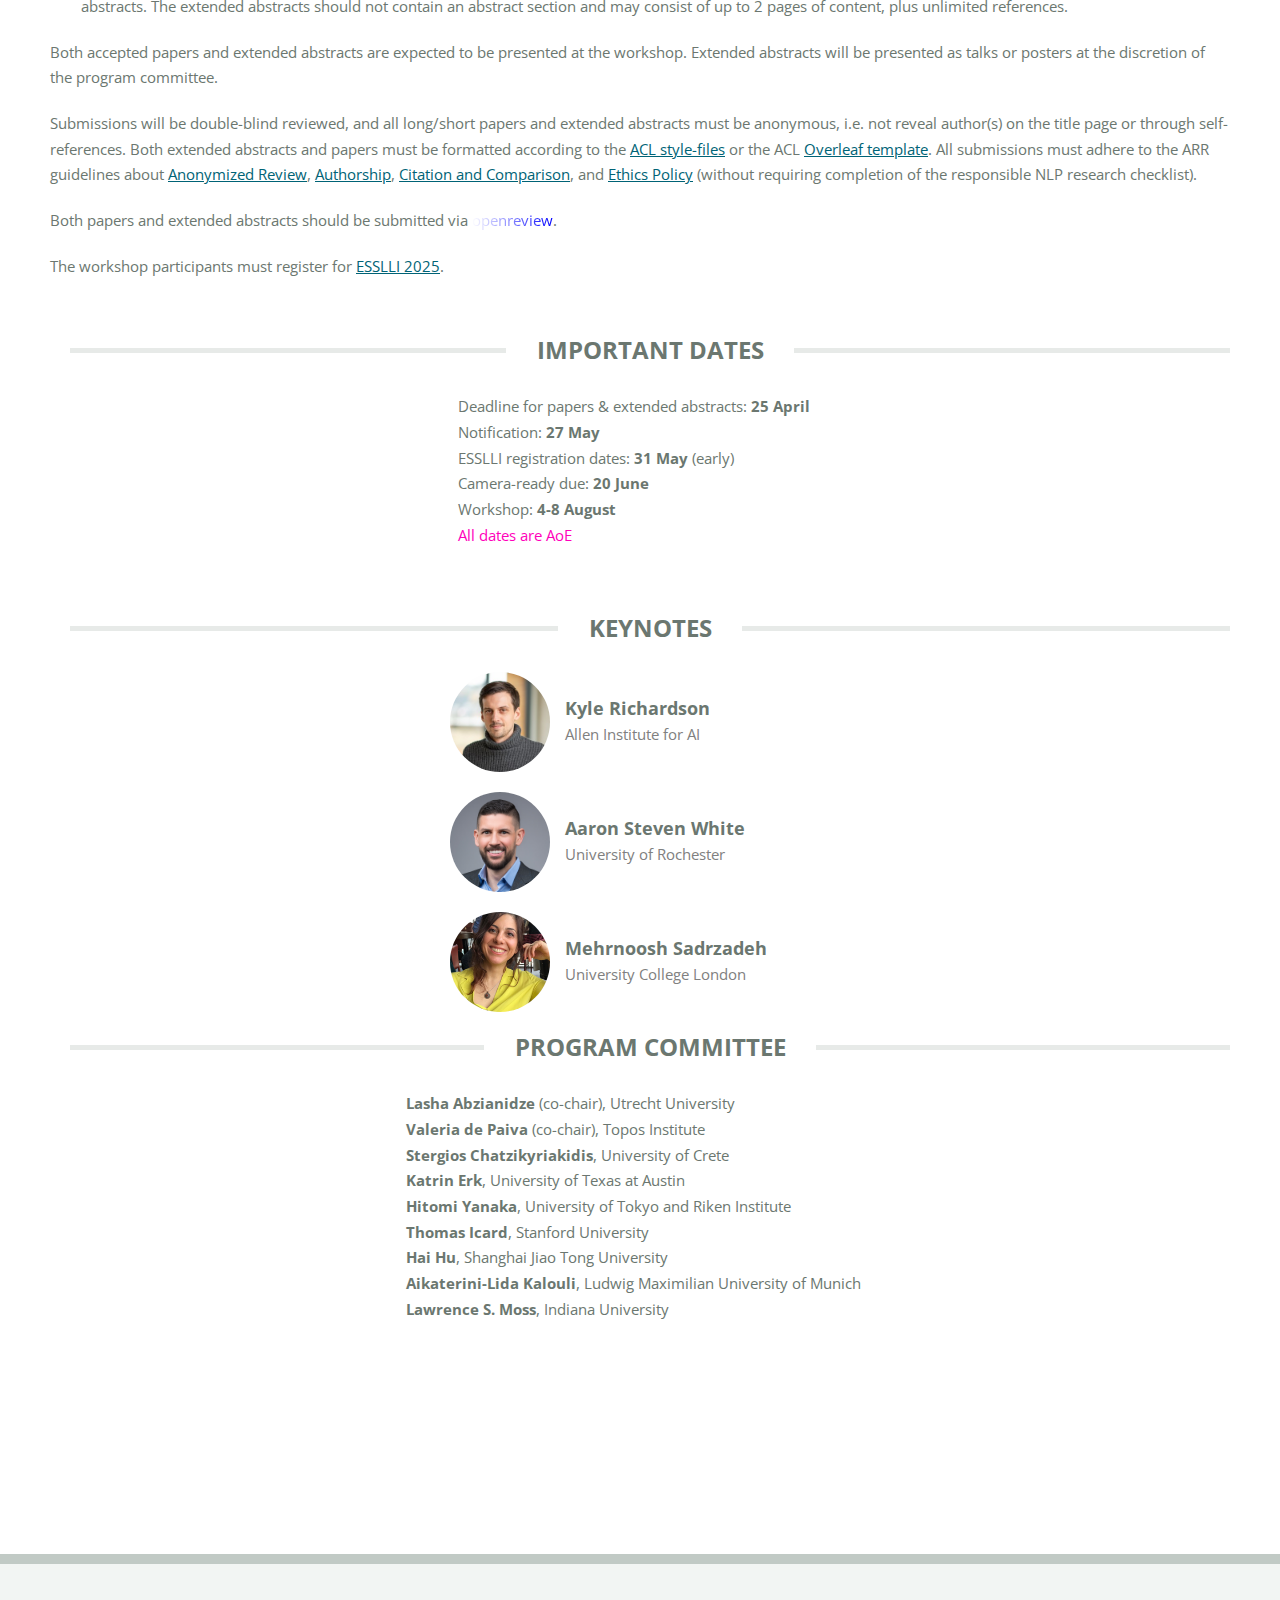
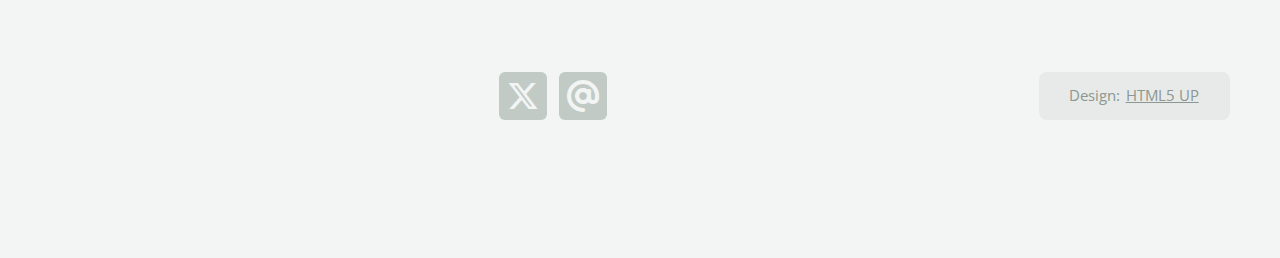
==== commit 98cd1738: "add 3rd keynote" ====
--- a/2025/index.html
+++ b/2025/index.html
@@ -151,7 +151,7 @@
 												<div>Submissions will be double-blind reviewed, and all long/short papers and extended abstracts must be anonymous, i.e. not reveal author(s) on the title page or through self-references. Both extended abstracts and papers must be formatted according to the <a href="https://github.com/acl-org/acl-style-files">ACL style-files</a> or the ACL <a href="https://www.overleaf.com/latex/templates/association-for-computational-linguistics-acl-conference/jvxskxpnznfj">Overleaf template</a>.  All submissions must adhere to the ARR guidelines about <a href="https://aclrollingreview.org/cfp#instructions-for-two-way-anonymized-review">Anonymized Review</a>, <a href="https://aclrollingreview.org/cfp#authorship">Authorship</a>, <a href="https://aclrollingreview.org/cfp#citation-and-comparison">Citation and Comparison</a>, and <a href="https://aclrollingreview.org/cfp#ethics-policy">Ethics Policy</a> (without requiring completion of the responsible NLP research checklist). 
 												</div>	
 
-												<div>Both papers and extended abstracts should be submitted via <a class="blinking" href="https://openreview.net/group?id=ESSLLI.eu/2025/Workshop/NALOMA">openreview</a>.</div>
+												<div>Both papers and extended abstracts should be submitted via <a class="moving-glow" href="https://openreview.net/group?id=ESSLLI.eu/2025/Workshop/NALOMA">openreview</a>.</div>
 
 												<div>The workshop participants must register for <a href="https://2025.esslli.eu/">ESSLLI 2025</a>.</div>
 
@@ -198,12 +198,20 @@
 												</div>
 
 												<div class="keynote">
+													<img src="images/mehrnoosh.png" alt="Mehrnoosh Sadrzadeh">
+													<div class="keynote-info">
+														<div class="keynote-name">Mehrnoosh Sadrzadeh</div>
+														<div class="keynote-affiliation">University College London</div>
+													</div>
+												</div>
+
+												<!-- <div class="keynote">
 													<img style="padding: 25px;" src="images/load1.gif" alt="">
 													<div class="keynote-info">
 														<div class="keynote-name"><span class="cursor"></span></div>
 														<div class="keynote-affiliation"><span class="cursor"></span></div>
 													</div>
-												</div>
+												</div> -->
 											</div>
 										</div>
 								</section>
@@ -309,7 +317,7 @@
 				// window.onload = shuffleKeynote;
 
 				document.addEventListener("DOMContentLoaded", shufflePC());
-				document.addEventListener("DOMContentLoaded", shuffleKeynote(2));
+				document.addEventListener("DOMContentLoaded", shuffleKeynote(3));
 			</script>
 
 	</body>
--- a/2025/assets/css/main.css
+++ b/2025/assets/css/main.css
@@ -85,13 +85,31 @@
     left: -9999px; /* Moves the text far left */
 }
 
+
+@keyframes blink {
+    50% { opacity: 0.5; } /* Hide the div halfway through */
+}
+
 .blinking {
     /* text-decoration: underline; */
 	animation: blink 1s infinite;
 }
 
-@keyframes blink {
-    50% { opacity: 0.5; } /* Hide the div halfway through */
+
+@keyframes glow-move {
+    0% { background-position: -100%; }
+    100% { background-position: 100%; }
+}
+
+.moving-glow {
+    position: relative;
+    color: white;
+    background: linear-gradient(90deg, transparent, blue, transparent);
+    background-size: 200% 100%;
+    background-clip: text;
+    -webkit-background-clip: text;
+    -webkit-text-fill-color: transparent;
+    animation: glow-move 1s linear infinite;
 }
 
 /* .cursor {
